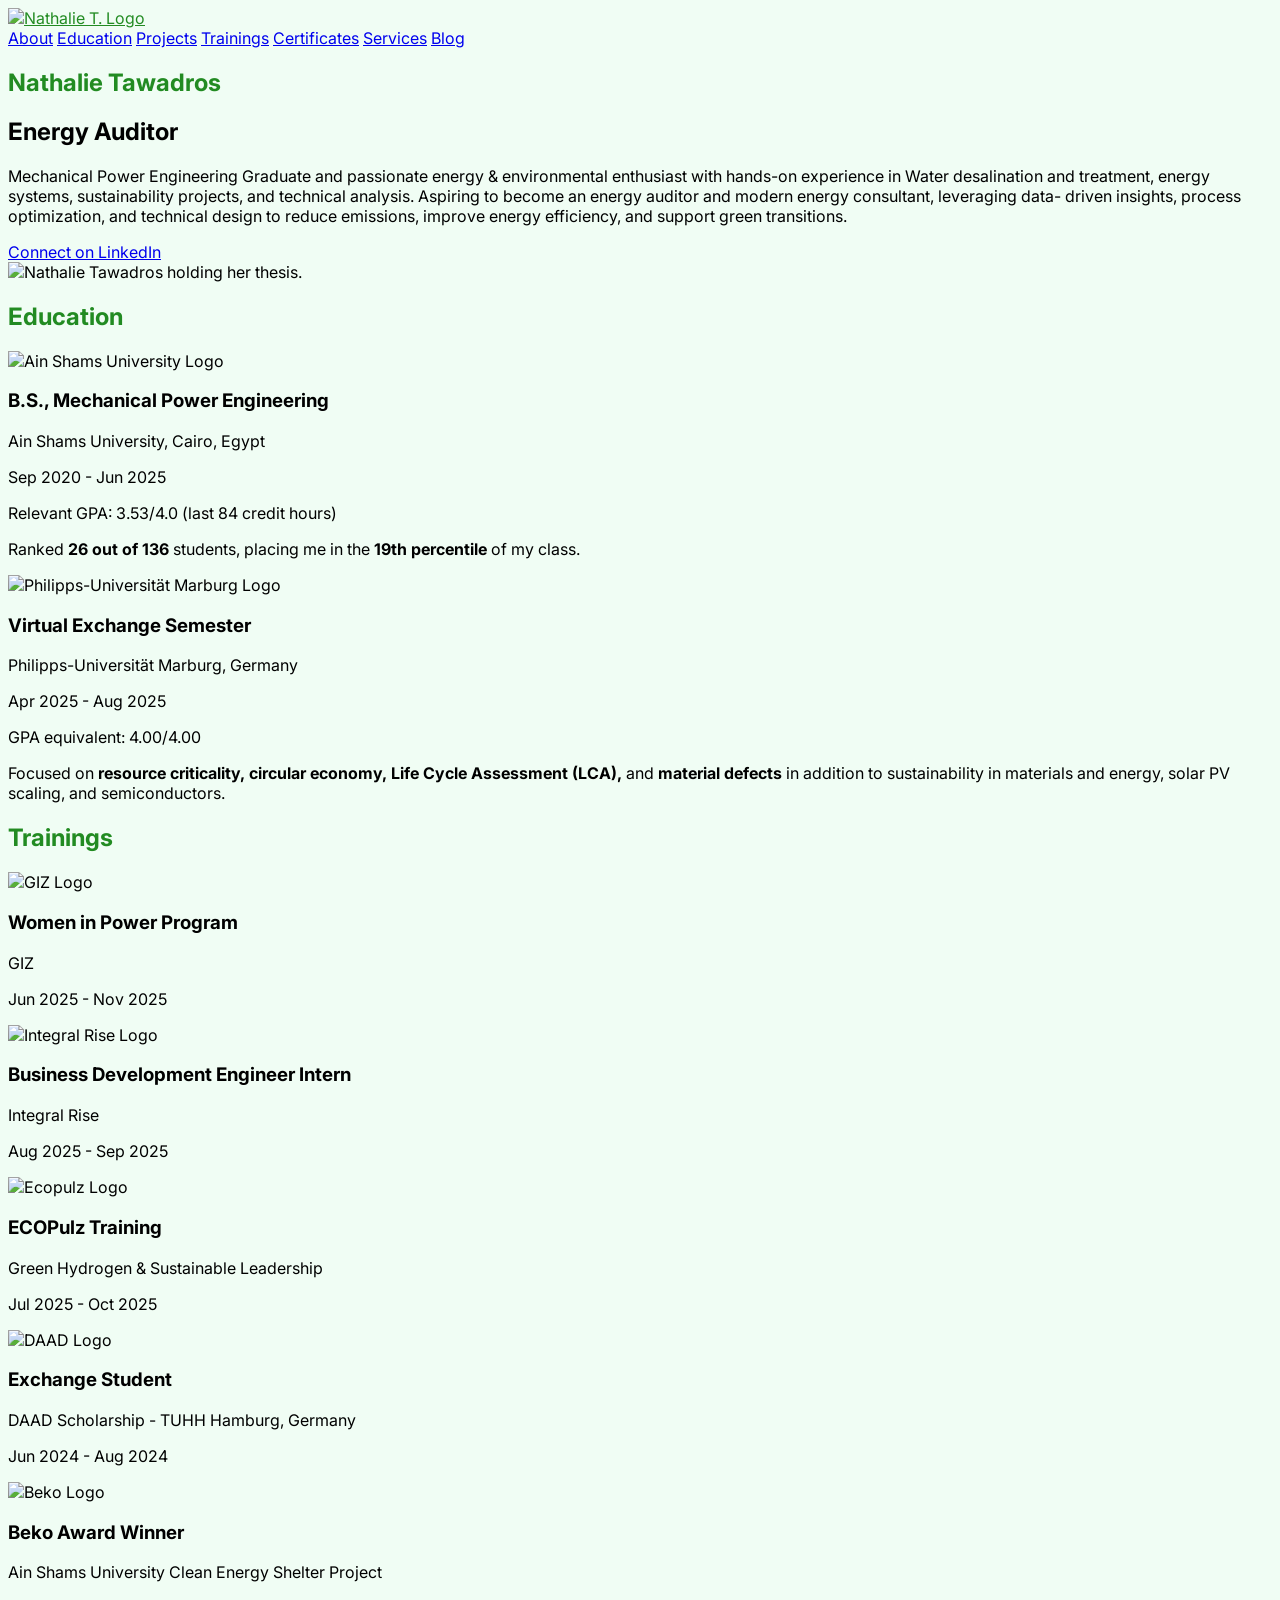
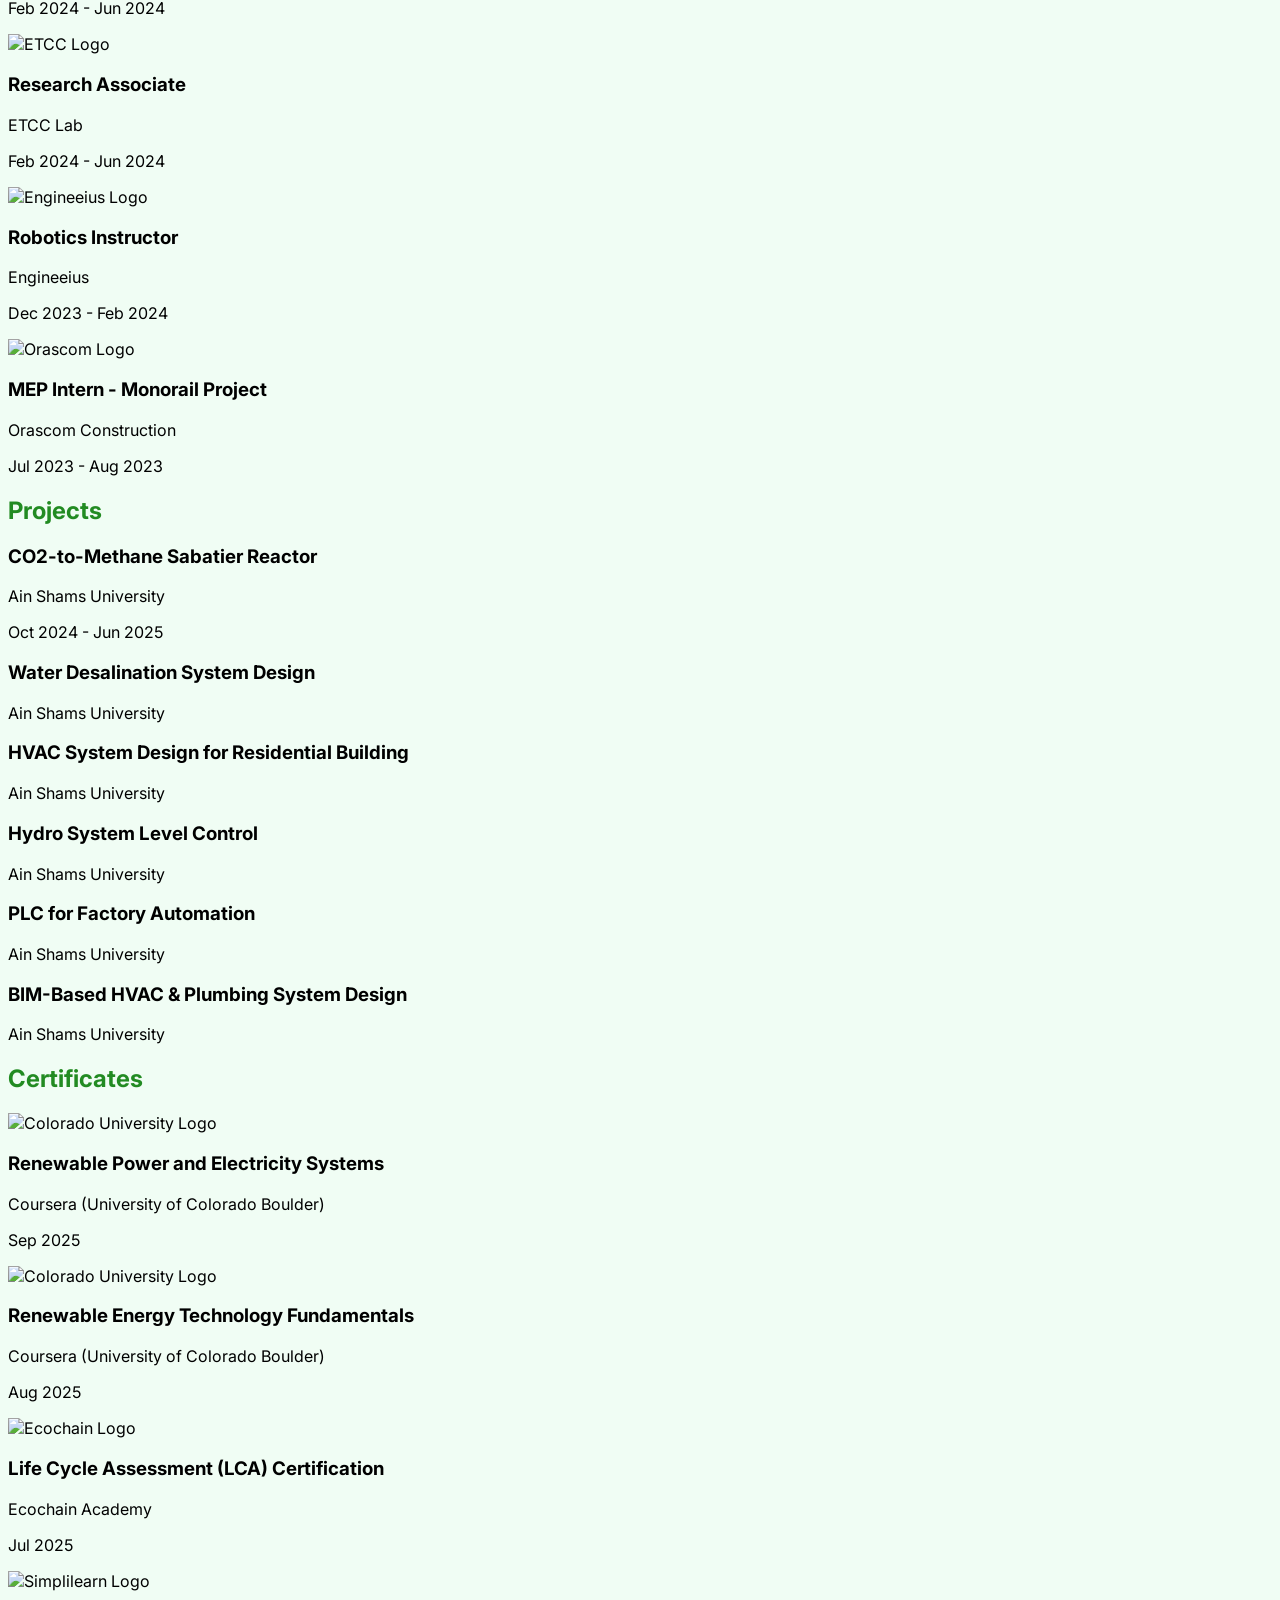
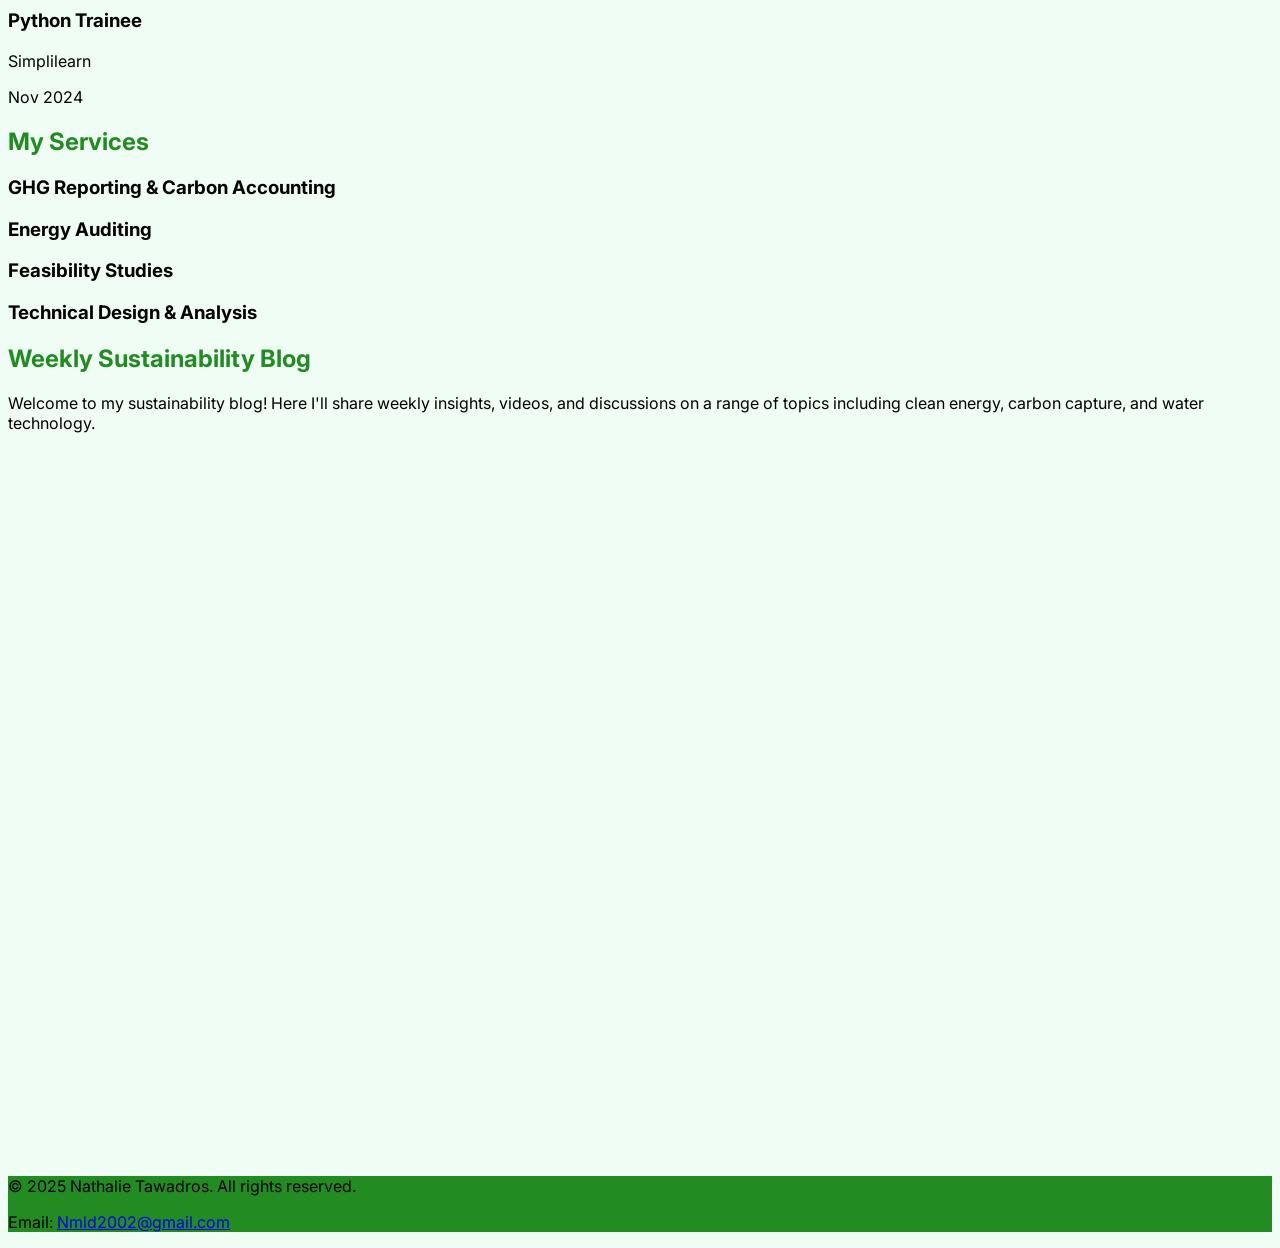
==== portfolio.html @ 54bffda8 "Initial website upload" ====
<!DOCTYPE html>
<html lang="en">
<head>
    <meta charset="UTF-8">
    <meta name="viewport" content="width=device-width, initial-scale=1.0">
    <title>Nathalie Tawadros | Portfolio</title>
    <link rel="preconnect" href="https://fonts.googleapis.com">
    <link rel="preconnect" href="https://fonts.gstatic.com" crossorigin>
    <link href="https://fonts.googleapis.com/css2?family=Inter:wght@400;500;600;700&display=swap" rel="stylesheet">
    <script src="https://cdn.tailwindcss.com"></script>
    <style>
        body {
            font-family: 'Inter', sans-serif;
            background-color: #f0fdf4; /* Light green background */
        }
        /* Custom yellow and green theme colors */
        .bg-custom-yellow { background-color: #FFD700; }
        .text-custom-green { color: #228B22; }
        .border-custom-green { border-color: #228B22; }
        .bg-custom-green { background-color: #228B22; }

        /* Smooth scroll for anchor links */
        html {
            scroll-behavior: smooth;
        }

        .modal-container {
            position: fixed;
            top: 0;
            left: 0;
            width: 100%;
            height: 100%;
            background-color: rgba(0, 0, 0, 0.75);
            display: none; /* Hidden by default */
            justify-content: center;
            align-items: center;
            z-index: 50;
        }

        .modal-content {
            background-color: white;
            padding: 2.5rem;
            border-radius: 1rem;
            max-width: 90%;
            max-height: 90%;
            overflow-y: auto;
            box-shadow: 0 10px 20px rgba(0, 0, 0, 0.2);
            position: relative;
        }
        
        .close-button {
            position: absolute;
            top: 1rem;
            right: 1.5rem;
            font-size: 2rem;
            cursor: pointer;
            color: #4b5563;
        }

        /* Responsive styling for blog video container */
        .video-container {
            position: relative;
            padding-bottom: 56.25%; /* 16:9 aspect ratio */
            height: 0;
            overflow: hidden;
            border-radius: 0.75rem;
        }
        .video-container iframe {
            position: absolute;
            top: 0;
            left: 0;
            width: 100%;
            height: 100%;
        }

    </style>
</head>
<body class="text-gray-800">

    <!-- Header & Navigation -->
    <header class="bg-white sticky top-0 z-40 shadow-sm">
        <nav class="container mx-auto px-4 sm:px-6 lg:px-8 py-4 flex flex-col sm:flex-row items-center justify-between">
            <!-- Logo Section -->
            <a href="#" class="flex items-center text-2xl font-bold text-custom-green sm:mr-8">
                <img src="https://www.dropbox.com/scl/fi/greeg43spb8tg5s8mrpko/NT-1.png?rlkey=kfk4wh97hxh7b39xaw7p56frk&st=np6xmw5f&dl=1" alt="Nathalie T. Logo" class="w-50 h-24 rounded-none object-contain" onerror="this.onerror=null;this.src='https://placehold.co/96x96/228B22/ffffff?text=NT+Logo';">
            </a>
            <div class="flex flex-col sm:flex-row items-center mt-4 sm:mt-0 space-y-2 sm:space-y-0 sm:space-x-8 text-lg font-medium">
                <a href="#about" class="text-gray-600 hover:text-custom-green transition-colors duration-300">About</a>
                <a href="#education" class="text-gray-600 hover:text-custom-green transition-colors duration-300">Education</a>
                <a href="#projects" class="text-gray-600 hover:text-custom-green transition-colors duration-300">Projects</a>
                <a href="#trainings" class="text-gray-600 hover:text-custom-green transition-colors duration-300">Trainings</a>
                <a href="#certificates" class="text-gray-600 hover:text-custom-green transition-colors duration-300">Certificates</a>
                <a href="#services" class="text-gray-600 hover:text-custom-green transition-colors duration-300">Services</a>
                <a href="#blog" class="text-gray-600 hover:text-custom-green transition-colors duration-300">Blog</a>
            </div>
        </nav>
    </header>

    <main class="container mx-auto px-4 sm:px-6 lg:px-8 py-12 space-y-20">

        <!-- Hero Section -->
        <section id="about" class="flex flex-col lg:flex-row items-center justify-between space-y-10 lg:space-y-0 lg:space-x-12">
            <div class="text-center lg:text-left">
                <h1 class="text-5xl lg:text-6xl font-extrabold text-custom-green leading-tight">Nathalie Tawadros</h1>
                <h2 class="mt-4 text-2xl lg:text-3xl font-semibold text-gray-700">Energy Auditor</h2>
                <p class="mt-6 text-lg text-gray-600 max-w-2xl mx-auto lg:mx-0">
                    Mechanical Power Engineering Graduate and passionate energy & environmental enthusiast with hands-on experience in Water desalination and treatment, energy systems, sustainability projects, and technical analysis. Aspiring to become an energy auditor and modern energy consultant, leveraging data- driven insights, process optimization, and technical design to reduce emissions, improve energy efficiency, and support green transitions.
                </p>
                <div class="mt-8 flex justify-center lg:justify-start space-x-4">
                    <a href="https://www.linkedin.com/in/nathalie-tawadros-344584245/" target="_blank" class="bg-green-600 text-white font-bold py-3 px-8 rounded-full shadow-lg hover:shadow-xl transition-all duration-300 transform hover:scale-105 hover:bg-green-700">
                        Connect on LinkedIn
                    </a>
                </div>
            </div>
            <!-- Photo -->
            <div class="flex-shrink-0 w-64 h-64 sm:w-80 sm:h-80 lg:w-96 lg:h-96 rounded-full overflow-hidden shadow-lg">
                <img src="https://www.dropbox.com/scl/fi/ulpdvd3a6kvi86a69k12e/1750943698579.jpeg?rlkey=kp24kelsd9t7lg3d5l3ptdhsb&st=81qtpmx7&dl=1" alt="Nathalie Tawadros holding her thesis." class="w-full h-full object-cover" onerror="this.onerror=null;this.src='https://placehold.co/600x600/228B22/ffffff?text=Nathalie+Tawadros';">
            </div>
        </section>

        <!-- Education Section -->
        <section id="education">
            <h2 class="text-4xl font-bold text-center text-custom-green mb-10">Education</h2>
            <div class="grid grid-cols-1 md:grid-cols-2 gap-8">
                <div class="bg-white rounded-xl shadow-lg p-6 border-l-4 border-custom-green flex flex-col items-center text-center">  
                    <img src="https://www.dropbox.com/scl/fi/mjwb8ic020q8hejy8c3oq/9.png?rlkey=vpty34zxphuzrop3pb6ywd4f0&st=0ed4g6un&dl=1" alt="Ain Shams University Logo" class="w-16 h-16 rounded-full mb-2" onerror="this.onerror=null;this.src='https://placehold.co/64x64/228B22/ffffff?text=AS';">
                    <h3 class="text-2xl font-bold text-gray-800">
                        B.S., Mechanical Power Engineering
                    </h3>
                    <p class="text-gray-600 mt-1">Ain Shams University, Cairo, Egypt</p>
                    <p class="text-sm text-gray-500 mt-1">Sep 2020 - Jun 2025</p>
                    <p class="text-gray-700 mt-4">Relevant GPA: 3.53/4.0 (last 84 credit hours)</p>
                    <p class="text-gray-700 mt-2">Ranked <strong>26 out of 136</strong> students, placing me in the <strong>19th percentile</strong> of my class.</p>
                </div>
                <div class="bg-white rounded-xl shadow-lg p-6 border-l-4 border-custom-green flex flex-col items-center text-center">
                    <img src="https://www.dropbox.com/scl/fi/70wtq36my0ljl0sc89xwl/unimr_lead_imagec.jpg?rlkey=zxx94mx9sri49n3s16e9id77x&st=z6si55lr&dl=1" alt="Philipps-Universität Marburg Logo" class="w-16 h-16 rounded-full mb-2 object-cover" onerror="this.onerror=null;this.src='https://placehold.co/64x64/228B22/ffffff?text=UM';">
                    <h3 class="text-2xl font-bold text-gray-800">Virtual Exchange Semester</h3>
                    <p class="text-gray-600 mt-1">Philipps-Universität Marburg, Germany</p>
                    <p class="text-sm text-gray-500 mt-1">Apr 2025 - Aug 2025</p>
                    <p class="text-gray-700 mt-4">GPA equivalent: 4.00/4.00</p>
                    <p class="text-gray-700 mt-2">Focused on <strong>resource criticality, circular economy, Life Cycle Assessment (LCA),</strong> and <strong>material defects</strong> in addition to sustainability in materials and energy, solar PV scaling, and semiconductors.</p>
                </div>
            </div>
        </section>

<!-- Trainings Section -->
        <section id="trainings">
            <h2 class="text-4xl font-bold text-center text-custom-green mb-10">Trainings</h2>
            <div class="grid grid-cols-1 md:grid-cols-2 lg:grid-cols-3 gap-8">
                 <div class="bg-white rounded-xl shadow-lg p-6 border-l-4 border-custom-yellow transform hover:scale-105 transition-transform duration-300 cursor-pointer" onclick="showModal('Training - Women in Power Program', 'GIZ', 'Jun 2025 - Nov 2025', 'Completed intensive training in energy auditing, data analysis, and technical system optimization (compressors, pumps, steam, motors). Prepared for ISO 50001 certification and developed business skills to launch an independent energy consulting practice.', 'https://www.dropbox.com/scl/fi/vmbsijt1z0756a0l6rscr/images-8.png?rlkey=2gg4jqw0joiu8yi2l5l2bsybn&st=shsswasb&dl=1', 'https://www.dropbox.com/scl/fi/bealxhwf57zp6bgd53dzf/WhatsApp-Image-2025-09-01-at-10.49.15-AM.jpeg?rlkey=dah6aokwsqi49dy34ztc2x0co&st=iz4ju8sl&dl=1', null);">
                    <img src="https://www.dropbox.com/scl/fi/vmbsijt1z0756a0l6rscr/images-8.png?rlkey=2gg4jqw0joiu8yi2l5l2bsybn&st=shsswasb&dl=1" alt="GIZ Logo" class="w-16 h-16 rounded-full mb-2 object-cover mx-auto" onerror="this.onerror=null;this.src='https://placehold.co/64x64/EAB308/ffffff?text=GIZ';">
                    <h3 class="text-xl font-bold text-gray-800">Women in Power Program</h3>
                    <p class="text-gray-600">GIZ</p>
                    <p class="text-sm text-gray-500 mt-1">Jun 2025 - Nov 2025</p>
                </div>
                 <div class="bg-white rounded-xl shadow-lg p-6 border-l-4 border-custom-yellow transform hover:scale-105 transition-transform duration-300 cursor-pointer" onclick="showModal('Training - Business Development Engineer Intern', 'Integral Rise', 'Aug 2025 - Sep 2025', 'Secured collaborations by writing targeted proposals and addressing client needs in the energy and renewable energy sectors. Conducted market analysis to identify new leads and secured collaborations with partners in Jordan and Zambia, significantly expanding the company\'s network in the energy sector.', 'https://www.dropbox.com/scl/fi/ij1fuetj2v4zu4pzz8ie6/integral_rise_logo.jpeg?rlkey=jtdiv8r6gq8efll3bzgconjf6&st=mxelz7k1&dl=1', null, null);">
                    <img src="https://www.dropbox.com/scl/fi/ij1fuetj2v4zu4pzz8ie6/integral_rise_logo.jpeg?rlkey=jtdiv8r6gq8efll3bzgconjf6&st=mxelz7k1&dl=1" alt="Integral Rise Logo" class="w-23 h-20 rounded-full mb-2 object-cover mx-auto" onerror="this.onerror=null;this.src='https://placehold.co/64x64/EAB308/ffffff?text=Integral Rise';">
                    <h3 class="text-xl font-bold text-gray-800">Business Development Engineer Intern</h3>
                    <p class="text-gray-600">Integral Rise</p>
                    <p class="text-sm text-gray-500 mt-1">Aug 2025 - Sep 2025</p>
                </div>
                 <div class="bg-white rounded-xl shadow-lg p-6 border-l-4 border-custom-yellow transform hover:scale-105 transition-transform duration-300 cursor-pointer" onclick="showModal('Training - ECOPulz Training', 'Green Hydrogen & Sustainable Leadership', 'Jul 2025 - Oct 2025', 'Completed intensive technical training on green hydrogen production and market viability. Developed professional skills in leadership and sustainable thinking, and engaged with the Embassy of the Netherlands on their national hydrogen strategy.', 'https://www.dropbox.com/scl/fi/w6kzme3uyxbsh88ih3rtd/cropped-Favicon-Ecopulz.png?rlkey=lesvmxzoe91mz7zi4l05ivio2&st=nuopwcxn&dl=1', 'https://www.dropbox.com/scl/fi/mq2k7lnr5kmimenaa7lfc/1755510592951.jpeg?rlkey=4r1rzn32zlnunanrdr73rv6a9&st=9qz8wzvy&dl=1', null);">
                    <img src="https://www.dropbox.com/scl/fi/w6kzme3uyxbsh88ih3rtd/cropped-Favicon-Ecopulz.png?rlkey=lesvmxzoe91mz7zi4l05ivio2&st=nuopwcxn&dl=1" alt="Ecopulz Logo" class="w-16 h-16 rounded-full mb-2 object-cover mx-auto" onerror="this.onerror=null;this.src='https://placehold.co/64x64/EAB308/ffffff?text=Ecopulz';">
		    <h3 class="text-xl font-bold text-gray-800">ECOPulz Training</h3>
                    <p class="text-gray-600">Green Hydrogen & Sustainable Leadership</p>
                    <p class="text-sm text-gray-500 mt-1">Jul 2025 - Oct 2025</p>
                </div>
                 <div class="bg-white rounded-xl shadow-lg p-6 border-l-4 border-custom-yellow transform hover:scale-105 transition-transform duration-300 cursor-pointer" onclick="showModal('Training - Exchange Student', 'DAAD Scholarship - TUHH Hamburg, Germany', 'Jun 2024 - Aug 2024', 'Developed and validated an AI model to predict CO2 emissions in a biomass power plant using Python, linear/multilinear regression, and random forest algorithms. Conducted advanced data analysis to identify key factors influencing emissions, directly supporting efforts to enhance sustainable energy production. Contributed to a green hydrogen project, focusing on CO2 capture and methane production to advance carbon reduction strategies and enhance overall project efficiency.', 'https://www.dropbox.com/scl/fi/at9z2rfec7y9fmx7477y6/daad.jpg?rlkey=d9bav5au8i2ecrr1cuwk1hew5&st=s833k8vr&dl=1', 'https://www.dropbox.com/scl/fi/u3ytwwzd6o3prqdi4yzgf/1723458763890.jpeg?rlkey=19vuoi744x9lwpfvt76193pan&st=1iwahf16&dl=1', null);">
                    <img src="https://www.dropbox.com/scl/fi/at9z2rfec7y9fmx7477y6/daad.jpg?rlkey=d9bav5au8i2ecrr1cuwk1hew5&st=s833k8vr&dl=1" alt="DAAD Logo" class="w-23 h-20 rounded-full mb-2 object-cover mx-auto" onerror="this.onerror=null;this.src='https://placehold.co/64x64/EAB308/ffffff?text=DAAD';">
                    <h3 class="text-xl font-bold text-gray-800">Exchange Student</h3>
                    <p class="text-gray-600">DAAD Scholarship - TUHH Hamburg, Germany</p>
                    <p class="text-sm text-gray-500 mt-1">Jun 2024 - Aug 2024</p>
                </div>
                 <div class="bg-white rounded-xl shadow-lg p-6 border-l-4 border-custom-yellow transform hover:scale-105 transition-transform duration-300 cursor-pointer" onclick="showModal('Training - Beko Award Winner', 'Ain Shams University Clean Energy Shelter Project', 'Feb 2024 - Jun 2024', 'Secured national recognition for designing a sustainable energy system to provide power to humanitarian shelters. Engineered a gas turbine power plant fueled by bio-methane from agricultural and sanitary waste, employing DWsim for process simulation. Integrated cogeneration and renewable energy systems, prioritizing efficiency and resilience while showcasing advanced research and project management skills.', 'https://www.dropbox.com/scl/fi/pnwbw5qazmnhgwiktt29t/download-10.png?rlkey=59eg5n6nmn4p8ri24t78q5j8u&st=xbsa0lyk&dl=1' ,'https://www.dropbox.com/scl/fi/0bszlcsf44tgs1gyb08hu/1755783953770.jpeg?rlkey=se09l2mzhgm316x685pdvgxix&st=oa5mxj9p&dl=1', null);">
                    <img src="https://www.dropbox.com/scl/fi/pnwbw5qazmnhgwiktt29t/download-10.png?rlkey=59eg5n6nmn4p8ri24t78q5j8u&st=xbsa0lyk&dl=1" alt="Beko Logo" class="w-28 h-23  rounded-full mb-2 object-cover mx-auto" onerror="this.onerror=null;this.src='https://placehold.co/64x64/EAB308/ffffff?text=Beko';">
                    <h3 class="text-xl font-bold text-gray-800">Beko Award Winner</h3>
                    <p class="text-gray-600">Ain Shams University Clean Energy Shelter Project</p>
                    <p class="text-sm text-gray-500 mt-1">Feb 2024 - Jun 2024</p>
                </div>
                 <div class="bg-white rounded-xl shadow-lg p-6 border-l-4 border-custom-yellow transform hover:scale-105 transition-transform duration-300 cursor-pointer" onclick="showModal('Training - Research Associate', 'ETCC Lab', 'Feb 2024 - Jun 2024', 'Conducted research on icing formations on wind masts to improve data accuracy and system reliability in wind energy applications. Applied research skills to a complex problem in renewable energy.', 'https://www.dropbox.com/scl/fi/mj7nvquavypyvcjilldt8/1701608650140.jpeg?rlkey=w2b46nceat0o1iwa631bd9bi1&st=wwf8293t&dl=1', null, null);">
                    <img src="https://www.dropbox.com/scl/fi/mj7nvquavypyvcjilldt8/1701608650140.jpeg?rlkey=w2b46nceat0o1iwa631bd9bi1&st=wwf8293t&dl=1" alt="ETCC Logo" class="w-28 h-23 rounded-full mb-2 object-cover mx-auto" onerror="this.onerror=null;this.src='https://placehold.co/64x64/EAB308/ffffff?text=ETCC';">
                    <h3 class="text-xl font-bold text-gray-800">Research Associate</h3>
                    <p class="text-gray-600">ETCC Lab</p>
                    <p class="text-sm text-gray-500 mt-1">Feb 2024 - Jun 2024</p>
                </div>
                 <div class="bg-white rounded-xl shadow-lg p-6 border-l-4 border-custom-yellow transform hover:scale-105 transition-transform duration-300 cursor-pointer" onclick="showModal('Training - Robotics Instructor', 'Engineeius', 'Dec 2023 - Feb 2024', 'Led STEM-based workshops for students, teaching foundational skills in Arduino, robotics, and control systems.', 'https://www.dropbox.com/scl/fi/83kbi4ml9f3vxs59753se/1656251086466.jpeg?rlkey=9n5k9i1kzhi2ny1zafwn8mv97&st=f7sed6zm&dl=1', 'https://www.dropbox.com/scl/fi/8eaa8jxeybmmapekxwtdn/rob.PNG?rlkey=6ppdidu5pxqdof9g17fffstsk&st=llrk1vcz&dl=1', null);">
                    <img src="https://www.dropbox.com/scl/fi/83kbi4ml9f3vxs59753se/1656251086466.jpeg?rlkey=9n5k9i1kzhi2ny1zafwn8mv97&st=f7sed6zm&dl=1" alt="Engineeius Logo" class="w-28 h-23 rounded-full mb-2 object-cover mx-auto" onerror="this.onerror=null;this.src='https://placehold.co/64x64/EAB308/ffffff?text=Engineeius ';">
                    <h3 class="text-xl font-bold text-gray-800">Robotics Instructor</h3>
                    <p class="text-gray-600">Engineeius</p>
                    <p class="text-sm text-gray-500 mt-1">Dec 2023 - Feb 2024</p>
                </div>
                 <div class="bg-white rounded-xl shadow-lg p-6 border-l-4 border-custom-yellow transform hover:scale-105 transition-transform duration-300 cursor-pointer" onclick="showModal('Training - MEP Intern', 'Monorail Project Orascom Construction', 'Jul 2023 - Aug 2023', 'Assisted with the implementation of MEP systems on the Monorail Project, gaining practical experience in system design, installation, and optimization. Developed a strong grasp of the project\'s business model and financial drivers, bridging the gap between engineering and project management.','https://www.dropbox.com/scl/fi/n4iy4it7ecuqotfdp4dr8/download-12.png?rlkey=0dlfuj7781x3o8tojmhi32unv&st=pcp9u0jq&dl=1', 'https://www.dropbox.com/scl/fi/iro2ps0gh6bxumz4lcfvh/oras.PNG?rlkey=f0ldzfal9lpwq73vkgih214eu&st=gfy5i7h8&dl=1', null);">
                    <img src="https://www.dropbox.com/scl/fi/n4iy4it7ecuqotfdp4dr8/download-12.png?rlkey=0dlfuj7781x3o8tojmhi32unv&st=pcp9u0jq&dl=1" alt="Orascom Logo" class="w-28 h-23 rounded-full mb-2 object-cover mx-auto" onerror="this.onerror=null;this.src='https://placehold.co/64x64/EAB308/ffffff?text=Orascom ';">
                    <h3 class="text-xl font-bold text-gray-800">MEP Intern - Monorail Project</h3>
                    <p class="text-gray-600">Orascom Construction</p>
                    <p class="text-sm text-gray-500 mt-1">Jul 2023 - Aug 2023</p>
                </div>
            </div>
        </section>
        <!-- Projects Section -->
        <section id="projects">
            <h2 class="text-4xl font-bold text-center text-custom-green mb-10">Projects</h2>
            <div class="grid grid-cols-1 md:grid-cols-2 lg:grid-cols-3 gap-8">
                <div class="bg-white rounded-xl shadow-lg p-6 border-l-4 border-custom-yellow transform hover:scale-105 transition-transform duration-300 cursor-pointer" onclick="showModal('Graduation Project - CO2-to-Methane Sabatier Reactor', 'Ain Shams University', 'Oct 2024 - Jun 2025', 'Designed a Sabatier reactor to capture industrial CO2 and convert it into methane using green hydrogen. Used Ansys Fluent and Aspen Plus to model and optimize the process, achieving a 96% CO2 conversion rate. Developed a carbon-neutral fuel system, aligning with national hydrogen strategies.', null, 'https://www.dropbox.com/scl/fi/h84g30wpw7q29y2p2w86k/1750935900426.jpeg?rlkey=s8h23u1lzzia6bdwt5xle3om8&st=6cnx96yq&dl=1', null);">
                    
                    <h3 class="text-xl font-bold text-gray-800">CO2-to-Methane Sabatier Reactor</h3>
                    <p class="text-gray-600">Ain Shams University</p>
                    <p class="text-sm text-gray-500 mt-1">Oct 2024 - Jun 2025</p>
                </div>
                <div class="bg-white rounded-xl shadow-lg p-6 border-l-4 border-custom-yellow transform hover:scale-105 transition-transform duration-300 cursor-pointer" onclick="showModal('Project - Water Desalination System Design', 'Ain Shams University', '', 'Engineered a medium-scale brackish water desalination plant, focusing on thermal integration for optimal energy use.', null, 'https://www.dropbox.com/scl/fi/76bicq42xkxu21up7rkk5/water.PNG?rlkey=qbwbw3h5uwm630iancwmzam2z&st=4pyum04v&dl=1', null);">
                    <h3 class="text-xl font-bold text-gray-800">Water Desalination System Design</h3>
                    <p class="text-gray-600">Ain Shams University</p>
                </div>
                 <div class="bg-white rounded-xl shadow-lg p-6 border-l-4 border-custom-yellow transform hover:scale-105 transition-transform duration-300 cursor-pointer" onclick="showModal('Project - HVAC System Design', 'Ain Shams University', '', 'Performed full HVAC load calculation and system selection for a multi-room apartment under specified conditions. Sized ductwork and selected appropriate system types to ensure energy efficiency and thermal comfort.', null, null, null);">
                    <h3 class="text-xl font-bold text-gray-800">HVAC System Design for Residential Building</h3>
                    <p class="text-gray-600">Ain Shams University</p>
                </div>
                 <div class="bg-white rounded-xl shadow-lg p-6 border-l-4 border-custom-yellow transform hover:scale-105 transition-transform duration-300 cursor-pointer" onclick="showModal('Project - Hydro System Level Control', 'Ain Shams University', '', 'Developed a model-based automation system using MATLAB and Modelica to control tank levels and pump operations with PID control logic, improving system stability and accuracy.', null, 'https://www.dropbox.com/scl/fi/1mrqjv0fki843xkt7fka3/Capture.PNG?rlkey=yrn6cwj46zx7nseg739vbb39k&st=tmoi4007&dl=1', null);">
                    <h3 class="text-xl font-bold text-gray-800">Hydro System Level Control</h3>
                    <p class="text-gray-600">Ain Shams University</p>
                </div>
                 <div class="bg-white rounded-xl shadow-lg p-6 border-l-4 border-custom-yellow transform hover:scale-105 transition-transform duration-300 cursor-pointer" onclick="showModal('Project - PLC for Factory Automation', 'Ain Shams University', '', 'Designed and built a PLC system for factory automation, implementing a ladder diagram to control and monitor industrial processes using Siemens TIA Portal and Factory I/O.', null, null, null);">
                    <h3 class="text-xl font-bold text-gray-800">PLC for Factory Automation</h3>
                    <p class="text-gray-600">Ain Shams University</p>
                </div>
                 <div class="bg-white rounded-xl shadow-lg p-6 border-l-4 border-custom-yellow transform hover:scale-105 transition-transform duration-300 cursor-pointer" onclick="showModal('Project - BIM-Based HVAC & Plumbing System Design', 'Ain Shams University', '', 'Used Revit to design HVAC and plumbing layouts, focusing on thermal transfer through walls and window positioning. Integrated system planning for comfort, efficiency, and space utilization in a building model.', null, null, null);">
                    <h3 class="text-xl font-bold text-gray-800">BIM-Based HVAC & Plumbing System Design</h3>
                    <p class="text-gray-600">Ain Shams University</p>
                </div>
            </div>
        </section>

        

        <!-- Certificates Section (formerly Courses) - Descriptions and images are now in a modal -->
        <section id="certificates">
            <h2 class="text-4xl font-bold text-center text-custom-green mb-10">Certificates</h2>
            <div class="grid grid-cols-1 md:grid-cols-2 lg:grid-cols-3 gap-8">
                 <div class="bg-white rounded-xl shadow-lg p-6 border-l-4 border-custom-yellow transform hover:scale-105 transition-transform duration-300 cursor-pointer" onclick="showModal('Certificate - Renewable Energy Technology Fundamentals', 'Coursera (University of Colorado Boulder)', 'Aug 2025', ' Gained a solid understanding of grid integration, the duck curve, and the technical and market fundamentals of a renewable-powered future.', 'https://www.dropbox.com/scl/fi/ntinkfthmpnzi11cdvqoh/download-15.png?rlkey=itxhjan00wmuz5d8goj7ovknd&st=1puszszz&dl=1', 'https://www.dropbox.com/scl/fi/qxgu0xtpeoxyxgxgbqab3/cert.PNG?rlkey=9lvduwhi0gos0eyktyny2irt5&st=3r11z7k2&dl=1', null);">
                    <img src="https://www.dropbox.com/scl/fi/ntinkfthmpnzi11cdvqoh/download-15.png?rlkey=itxhjan00wmuz5d8goj7ovknd&st=1puszszz&dl=1" alt="Colorado University Logo" class="w-23 h-20 rounded-full mb-2 object-cover mx-auto" onerror="this.onerror=null;this.src='https://placehold.co/64x64/EAB308/ffffff?text=Colorado ';">
                    <h3 class="text-xl font-bold text-gray-800">Renewable Power and Electricity Systems</h3>
                    <p class="text-gray-600">Coursera (University of Colorado Boulder)</p>
                    <p class="text-sm text-gray-500 mt-1">Sep 2025</p>
                </div>
                 <div class="bg-white rounded-xl shadow-lg p-6 border-l-4 border-custom-yellow transform hover:scale-105 transition-transform duration-300 cursor-pointer" onclick="showModal('Certificate - Renewable Energy Technology Fundamentals', 'Coursera (University of Colorado Boulder)', 'Aug 2025', 'Gained foundational knowledge of key renewable energy sources, including solar, wind, hydro, and geothermal power.', 'https://www.dropbox.com/scl/fi/ntinkfthmpnzi11cdvqoh/download-15.png?rlkey=itxhjan00wmuz5d8goj7ovknd&st=1puszszz&dl=1', 'https://www.dropbox.com/scl/fi/bne6g7106zkyg3g4i10xm/1.jpeg?rlkey=i6vuryykayl3jbx0x9olrrlw5&st=fci3azv8&dl=1', null);">
                    <img src="https://www.dropbox.com/scl/fi/ntinkfthmpnzi11cdvqoh/download-15.png?rlkey=itxhjan00wmuz5d8goj7ovknd&st=1puszszz&dl=1" alt="Colorado University Logo" class="w-23 h-20 rounded-full mb-2 object-cover mx-auto" onerror="this.onerror=null;this.src='https://placehold.co/64x64/EAB308/ffffff?text=Colorado ';">
                    <h3 class="text-xl font-bold text-gray-800">Renewable Energy Technology Fundamentals</h3>
                    <p class="text-gray-600">Coursera (University of Colorado Boulder)</p>
                    <p class="text-sm text-gray-500 mt-1">Aug 2025</p>
                </div>
                 <div class="bg-white rounded-xl shadow-lg p-6 border-l-4 border-custom-yellow transform hover:scale-105 transition-transform duration-300 cursor-pointer" onclick="showModal('Certificate - Life Cycle Assessment (LCA) Certification', 'Ecochain Academy', 'Jul 2025', 'Completed training on LCA principles, including environmental impact analysis and carbon footprinting.', 'https://www.dropbox.com/scl/fi/db283wq96pjyqtm75brs2/download-13.png?rlkey=cz4flqa9uvfxqcmqnvmtk1o1k&st=ygvbc07z&dl=1', 'https://www.dropbox.com/scl/fi/7kh8yymvmaf6urzskpyk7/1752698280371.jpeg?rlkey=9c4v374vl32wye2bxvxga1bur&st=jsmmjwbo&dl=1', null);">
                    <img src="https://www.dropbox.com/scl/fi/db283wq96pjyqtm75brs2/download-13.png?rlkey=cz4flqa9uvfxqcmqnvmtk1o1k&st=ygvbc07z&dl=1" alt="Ecochain Logo" class="w-23 h-20 rounded-full mb-2 object-cover mx-auto" onerror="this.onerror=null;this.src='https://placehold.co/64x64/EAB308/ffffff?text=Ecochain ';">
                    <h3 class="text-xl font-bold text-gray-800">Life Cycle Assessment (LCA) Certification</h3>
                    <p class="text-gray-600">Ecochain Academy</p>
                    <p class="text-sm text-gray-500 mt-1">Jul 2025</p>
                </div>
                 <div class="bg-white rounded-xl shadow-lg p-6 border-l-4 border-custom-yellow transform hover:scale-105 transition-transform duration-300 cursor-pointer" onclick="showModal('Certificate - Python Trainee', 'Simplilearn', 'Nov 2024', 'Gained foundational knowledge of Python and key libraries for data analysis and visualization, including Pandas, NumPy, and Matplotlib.', 'https://www.dropbox.com/scl/fi/rlov0b508pr4a2vxzms1v/download-14.png?rlkey=6iep4si7rfy3l3bgajwpfnrgi&st=r57bfd6m&dl=1', 'https://www.dropbox.com/scl/fi/8ipjkx1ean63vbo8wlr6i/7577605_76603501732070619692.png?rlkey=innqx4t6ep3njf1ywuiu53xfq&st=529dgx8x&dl=1', null);">
                    <img src="https://www.dropbox.com/scl/fi/rlov0b508pr4a2vxzms1v/download-14.png?rlkey=6iep4si7rfy3l3bgajwpfnrgi&st=r57bfd6m&dl=1" alt="Simplilearn Logo" class="w-28 h-23 rounded-full mb-2 object-cover mx-auto" onerror="this.onerror=null;this.src='https://placehold.co/64x64/EAB308/ffffff?text=Simplilearn ';">
                    <h3 class="text-xl font-bold text-gray-800">Python Trainee</h3>
                    <p class="text-gray-600">Simplilearn</p>
                    <p class="text-sm text-gray-500 mt-1">Nov 2024</p>
                </div>
            </div>
        </section>

        <!-- Services Section -->
        <section id="services">
            <h2 class="text-4xl font-bold text-center text-custom-green mb-10">My Services</h2>
            <div class="grid grid-cols-1 md:grid-cols-2 lg:grid-cols-3 gap-8">
                <div data-service="ghg" class="bg-white rounded-xl shadow-lg p-6 border-l-4 border-custom-yellow transform hover:scale-105 transition-transform duration-300 cursor-pointer">
                    <h3 class="text-2xl font-bold text-gray-800">GHG Reporting & Carbon Accounting</h3>
                </div>
                <div data-service="energy-audit" class="bg-white rounded-xl shadow-lg p-6 border-l-4 border-custom-yellow transform hover:scale-105 transition-transform duration-300 cursor-pointer">
                    <h3 class="text-2xl font-bold text-gray-800">Energy Auditing</h3>
                </div>
                <div data-service="feasibility" class="bg-white rounded-xl shadow-lg p-6 border-l-4 border-custom-yellow transform hover:scale-105 transition-transform duration-300 cursor-pointer">
                    <h3 class="text-2xl font-bold text-gray-800">Feasibility Studies</h3>
                </div>
                <div data-service="technical-design" class="bg-white rounded-xl shadow-lg p-6 border-l-4 border-custom-yellow transform hover:scale-105 transition-transform duration-300 cursor-pointer">
                    <h3 class="text-2xl font-bold text-gray-800">Technical Design & Analysis</h3>
                </div>
            </div>
        </section>

        <!-- Weekly Blog Section -->
        <section id="blog">
            <h2 class="text-4xl font-bold text-center text-custom-green mb-10">Weekly Sustainability Blog</h2>
            <div class="bg-white rounded-xl shadow-lg p-8 text-center">
                <p class="text-lg text-gray-700">
                    Welcome to my sustainability blog! Here I'll share weekly insights, videos, and discussions on a range of topics including clean energy, carbon capture, and water technology.
                </p>
                <div class="mt-6 flex flex-col items-center justify-center space-y-4">
                    <div class="w-full max-w-lg video-container">
                    <iframe src="https://www.youtube.com/embed/YOUR_YOUTUBE_VIDEO_ID" frameborder="0" allow="accelerometer; autoplay; clipboard-write; encrypted-media; gyroscope; picture-in-picture" allowfullscreen hidden></iframe>                    </div>
                </div>
            </div>
        </section>
    </main>

    <!-- Footer -->
    <footer class="bg-custom-green text-white py-8 mt-12">
        <div class="container mx-auto px-4 text-center">
            <p>&copy; 2025 Nathalie Tawadros. All rights reserved.</p>
            <p class="mt-2">Email: <a href="mailto:Nmld2002@gmail.com" class="underline hover:text-gray-300">Nmld2002@gmail.com</a></p>
        </div>
    </footer>

    <!-- Modals for details -->
    <div id="modal" class="modal-container">
        <div class="modal-content">
            <span class="close-button">&times;</span>
            <div id="modal-content-inner"></div>
        </div>
    </div>
    
    <script>
        // Modal functionality
        const modal = document.getElementById('modal');
        const modalContent = document.getElementById('modal-content-inner');
        const closeButton = document.querySelector('.close-button');

        function showModal(title, org, dates, description, logoUrl, imageUrl, pdfUrl) {
            let modalHtml = `
                <div class="text-center">
            `;
            if (logoUrl) {
                modalHtml += `
                    <div class="flex justify-center items-center mb-4">
                        <img src="${logoUrl}" alt="${org} Logo" class="w-16 h-16 rounded-full object-cover" onerror="this.onerror=null;this.src='https://placehold.co/64x64/EAB308/ffffff?text=${org.charAt(0)}';">
                    </div>
                `;
            }
            modalHtml += `
                    <h3 class="text-3xl font-bold text-custom-green mb-4">${title}</h3>
                    <p class="text-gray-600 mb-2">${org} | ${dates}</p>
            `;
            if (imageUrl) {
                modalHtml += `
                    <div class="flex justify-center items-center mb-4">
                        <img src="${imageUrl}" alt="${title} Image" class="rounded-lg max-h-96 w-full object-contain" onerror="this.onerror=null;this.src='https://placehold.co/600x400/228B22/ffffff?text=Image+Unavailable';">
                    </div>
                `;
            }
            modalHtml += `
                    <p class="text-gray-700">${description}</p>
            `;
            if (pdfUrl) {
                 modalHtml += `
                    <a href="${pdfUrl}" target="_blank" class="mt-4 inline-block bg-custom-green text-white font-bold py-2 px-4 rounded-full hover:bg-green-700 transition-colors duration-300">View Sample PDF</a>
                `;
            }
            modalHtml += `
                </div>
            `;
            modalContent.innerHTML = modalHtml;
            modal.style.display = 'flex';
        }

        closeButton.addEventListener('click', () => {
            modal.style.display = 'none';
        });

        window.addEventListener('click', (event) => {
            if (event.target == modal) {
                modal.style.display = 'none';
            }
        });
        
        // Modal function for services
        function showServiceModal(title, description, imageUrl, pdfUrl) {
             let modalHtml = `
                <div class="text-center">
                    <h3 class="text-3xl font-bold text-custom-green mb-4">${title}</h3>
            `;
            if (imageUrl) {
                modalHtml += `
                    <div class="flex justify-center items-center mb-4">
                        <img src="${imageUrl}" alt="${title} Image" class="rounded-lg max-h-96 w-full object-contain" onerror="this.onerror=null;this.src='https://placehold.co/600x400/228B22/ffffff?text=Image+Unavailable';">
                    </div>
                `;
            }
            modalHtml += `
                    <p class="text-gray-700">${description}</p>
            `;
            if (pdfUrl) {
                 modalHtml += `
                    <a href="${pdfUrl}" target="_blank" class="mt-4 inline-block bg-custom-green text-white font-bold py-2 px-4 rounded-full hover:bg-green-700 transition-colors duration-300">View Sample PDF</a>
                `;
            }
            modalHtml += `
                </div>
            `;
            modalContent.innerHTML = modalHtml;
            modal.style.display = 'flex';
        }
        
        const servicesData = {
            'ghg': {
                title: "GHG Reporting & Carbon Accounting",
                details: "The process of measuring, quantifying, and documenting all GHG emissions from an organization's activities and value chain, similar to financial accounting.",
                imageSrc: "https://www.dropbox.com/scl/fi/qclvkzf7m7febnf7edxnn/_-visual-selection-5.png?rlkey=awe72pzr5t3w3tumjwpa1jpje&st=uemjuav2&dl=1",
                imageAlt: "A visual representation of GHG Reporting & Carbon Accounting.",
                pdfUrl: "https://www.africau.edu/images/default/sample.pdf"
            },
            'energy-audit': {
                title: "Energy Auditing",
                details: "An energy audit is a systematic inspection, survey, and analysis of how energy is used and wasted in a building or facility to identify opportunities for cost reduction and improved energy efficiency.",
                imageSrc: "https://www.dropbox.com/scl/fi/n2ezy8sco6gprjj5zl52k/_-visual-selection-4.png?rlkey=3kudvsq9l2iscba7ybteexpkg&st=nudn74si&dl=1",
                imageAlt: "A visual representation of an energy audit.",
                pdfUrl: null
            },
            'feasibility': {
                title: "Feasibility Studies",
                details: "A comprehensive analysis conducted to determine if a proposed project or business venture is likely to succeed by exploring its viability from different angles, including technical, economic, and operational perspectives.",
                imageSrc: "https://www.dropbox.com/scl/fi/zj93ofmkvn5930k2n611h/_-visual-selection-6.png?rlkey=7vwzklen2axvmgikyquj5rt6n&st=itco65ey&dl=1",
                imageAlt: "A visual representation of a feasibility study.",
                pdfUrl: null
            },
            'technical-design': {
                title: "Technical Design & Analysis",
                details: "The process of creating detailed plans and specifications for a system or component to meet specific technical requirements, often involving calculations, simulations, and data-driven analysis to ensure optimal performance and efficiency.",
                imageSrc: "https://www.dropbox.com/scl/fi/leirft9x79ml5q927q1ay/_-visual-selection-7.png?rlkey=yzn8itwo4np1edv8iywvlnnjx&st=1estiy46&dl=1",
                imageAlt: "A visual representation of technical design and analysis.",
                pdfUrl: null
            }
        };

        document.getElementById('services').querySelectorAll('div[data-service]').forEach(card => {
            card.addEventListener('click', () => {
                const serviceKey = card.dataset.service;
                const data = servicesData[serviceKey];
                if (data) {
                    showServiceModal(data.title, data.details, data.imageSrc, data.pdfUrl);
                }
            });
        });
    </script>
</body>
</html>
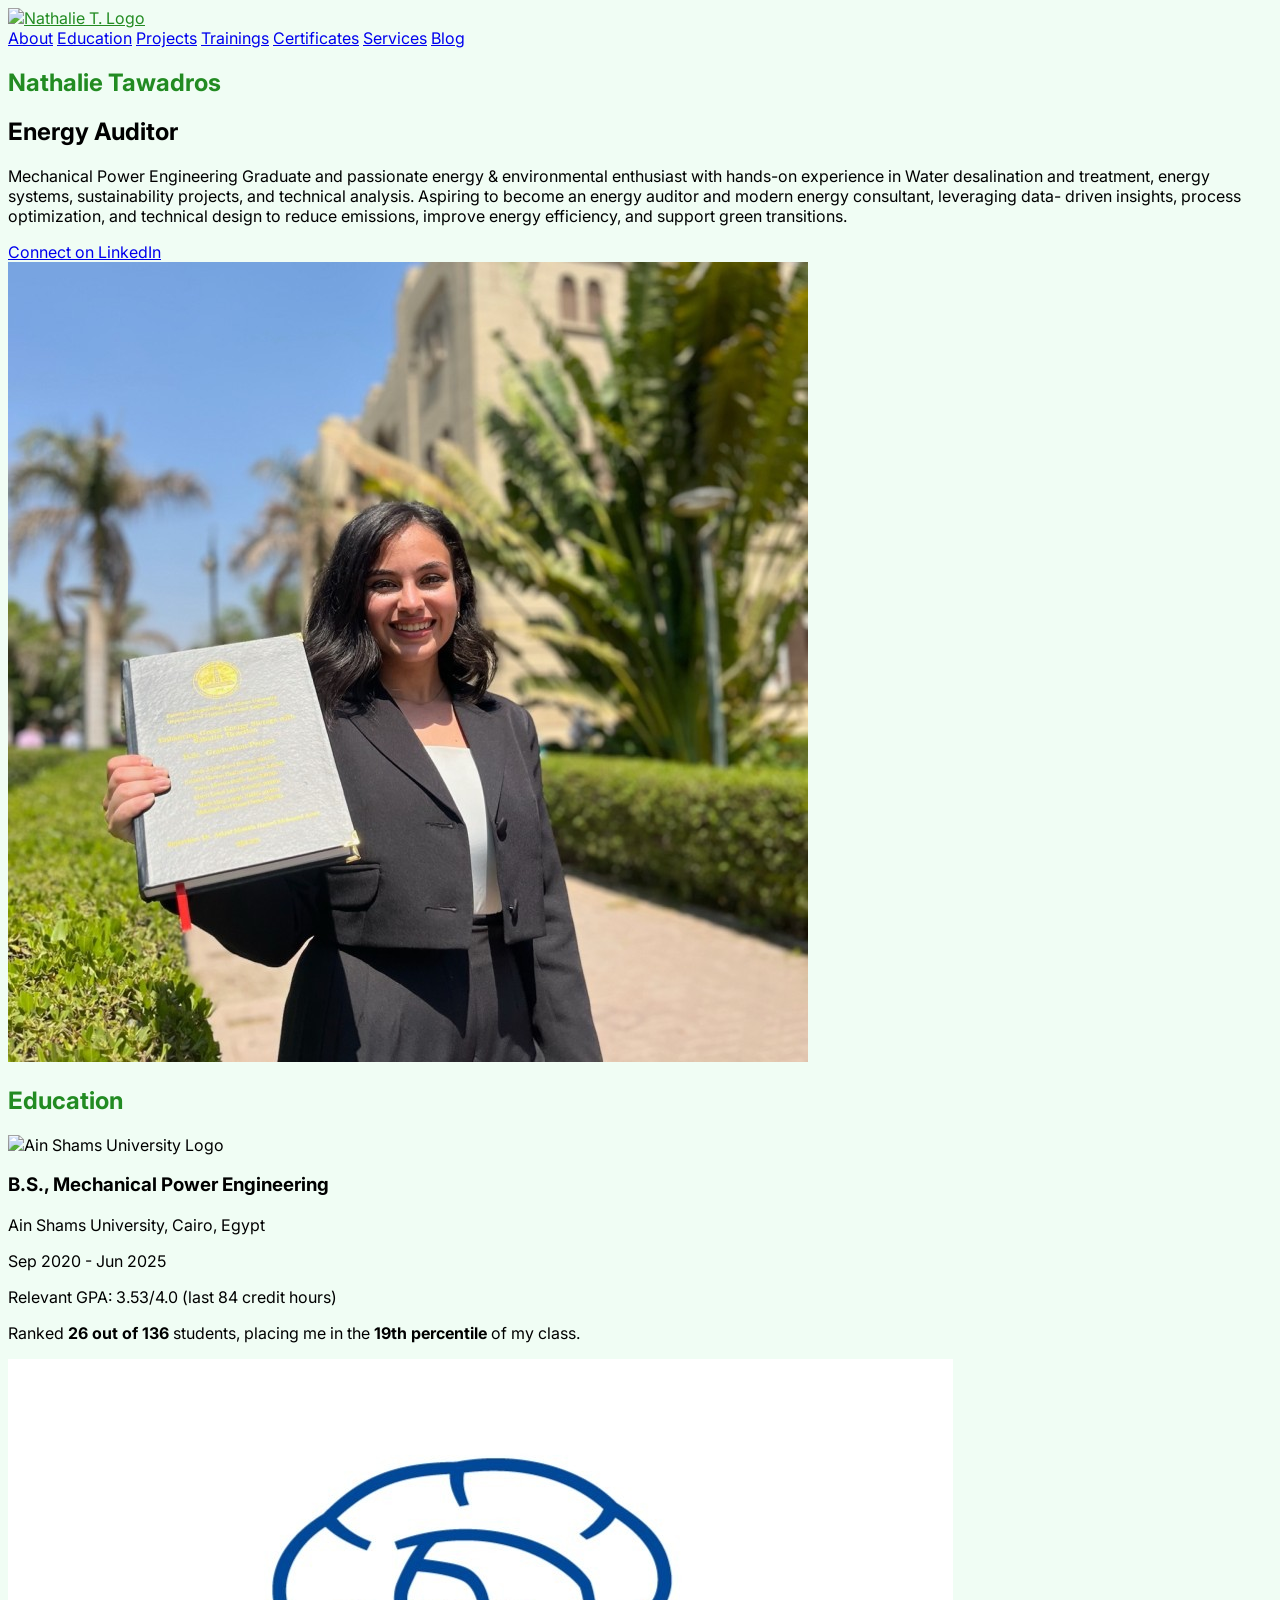
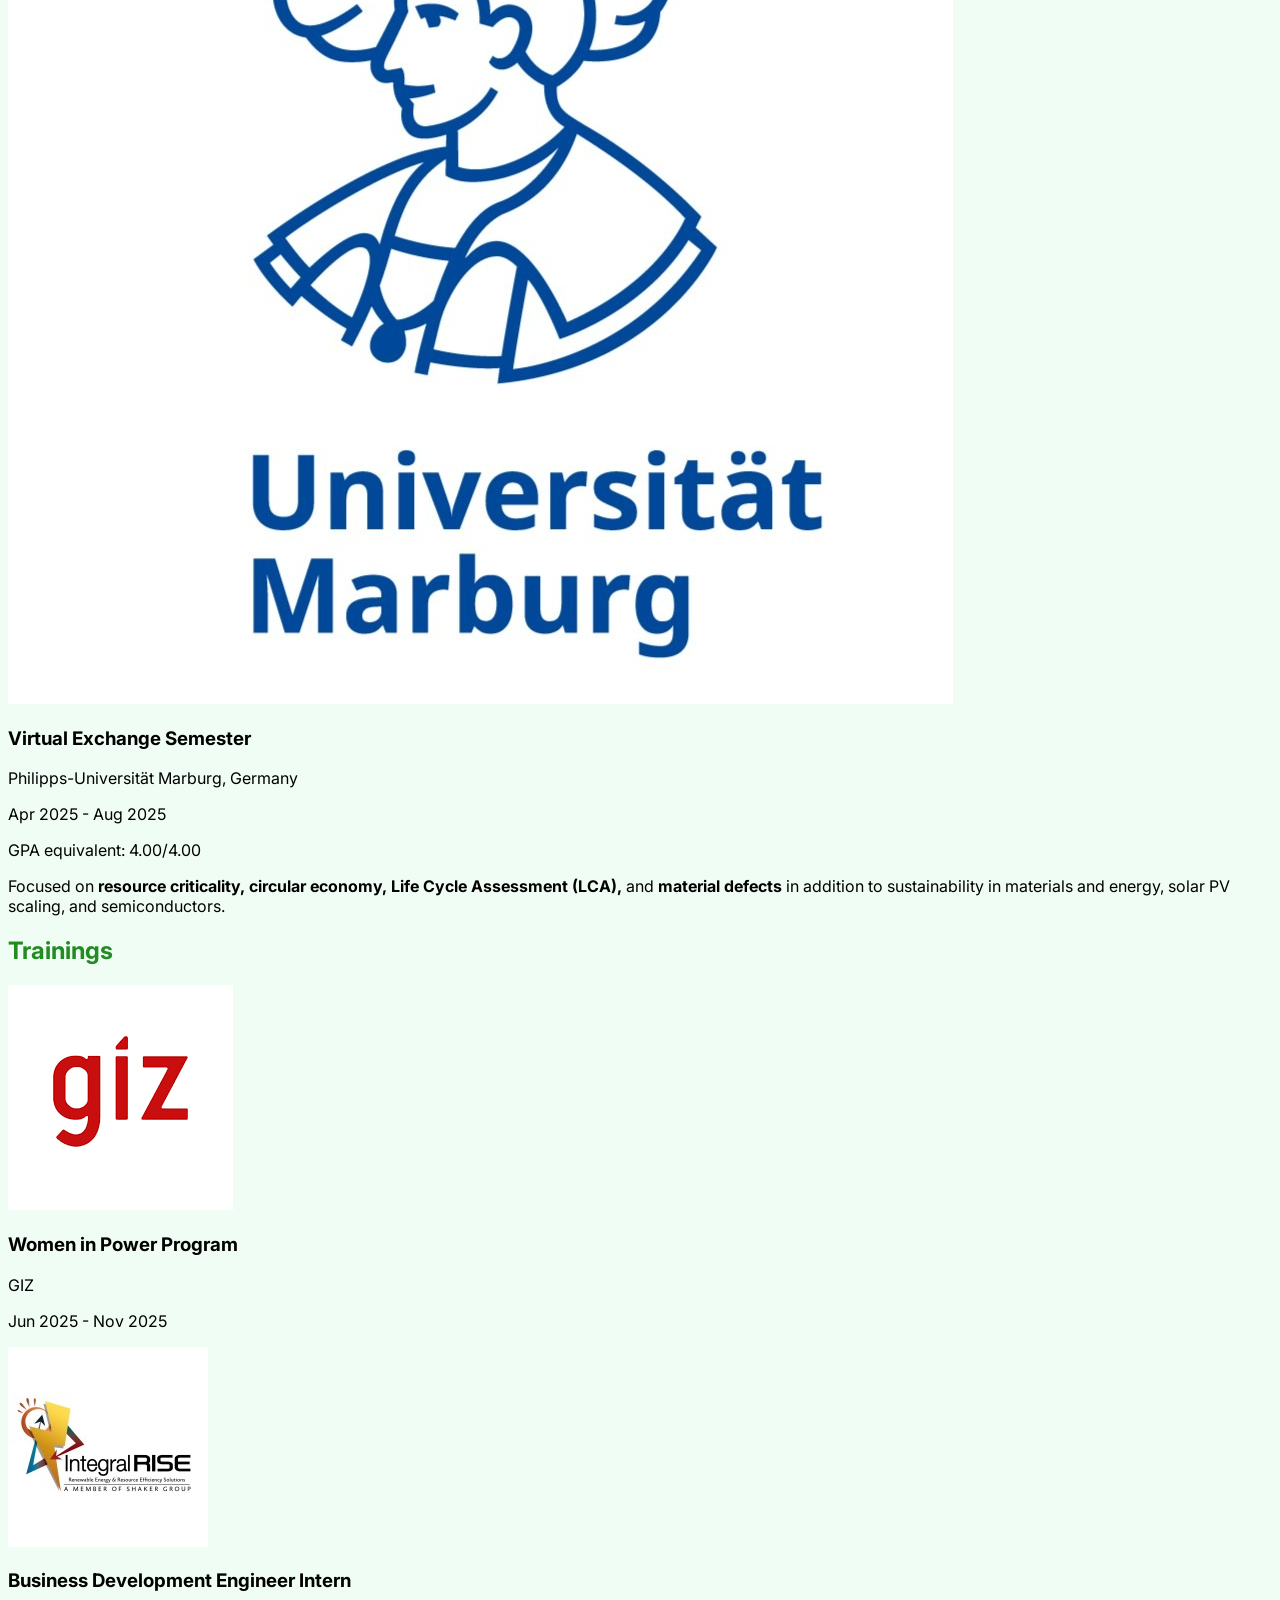
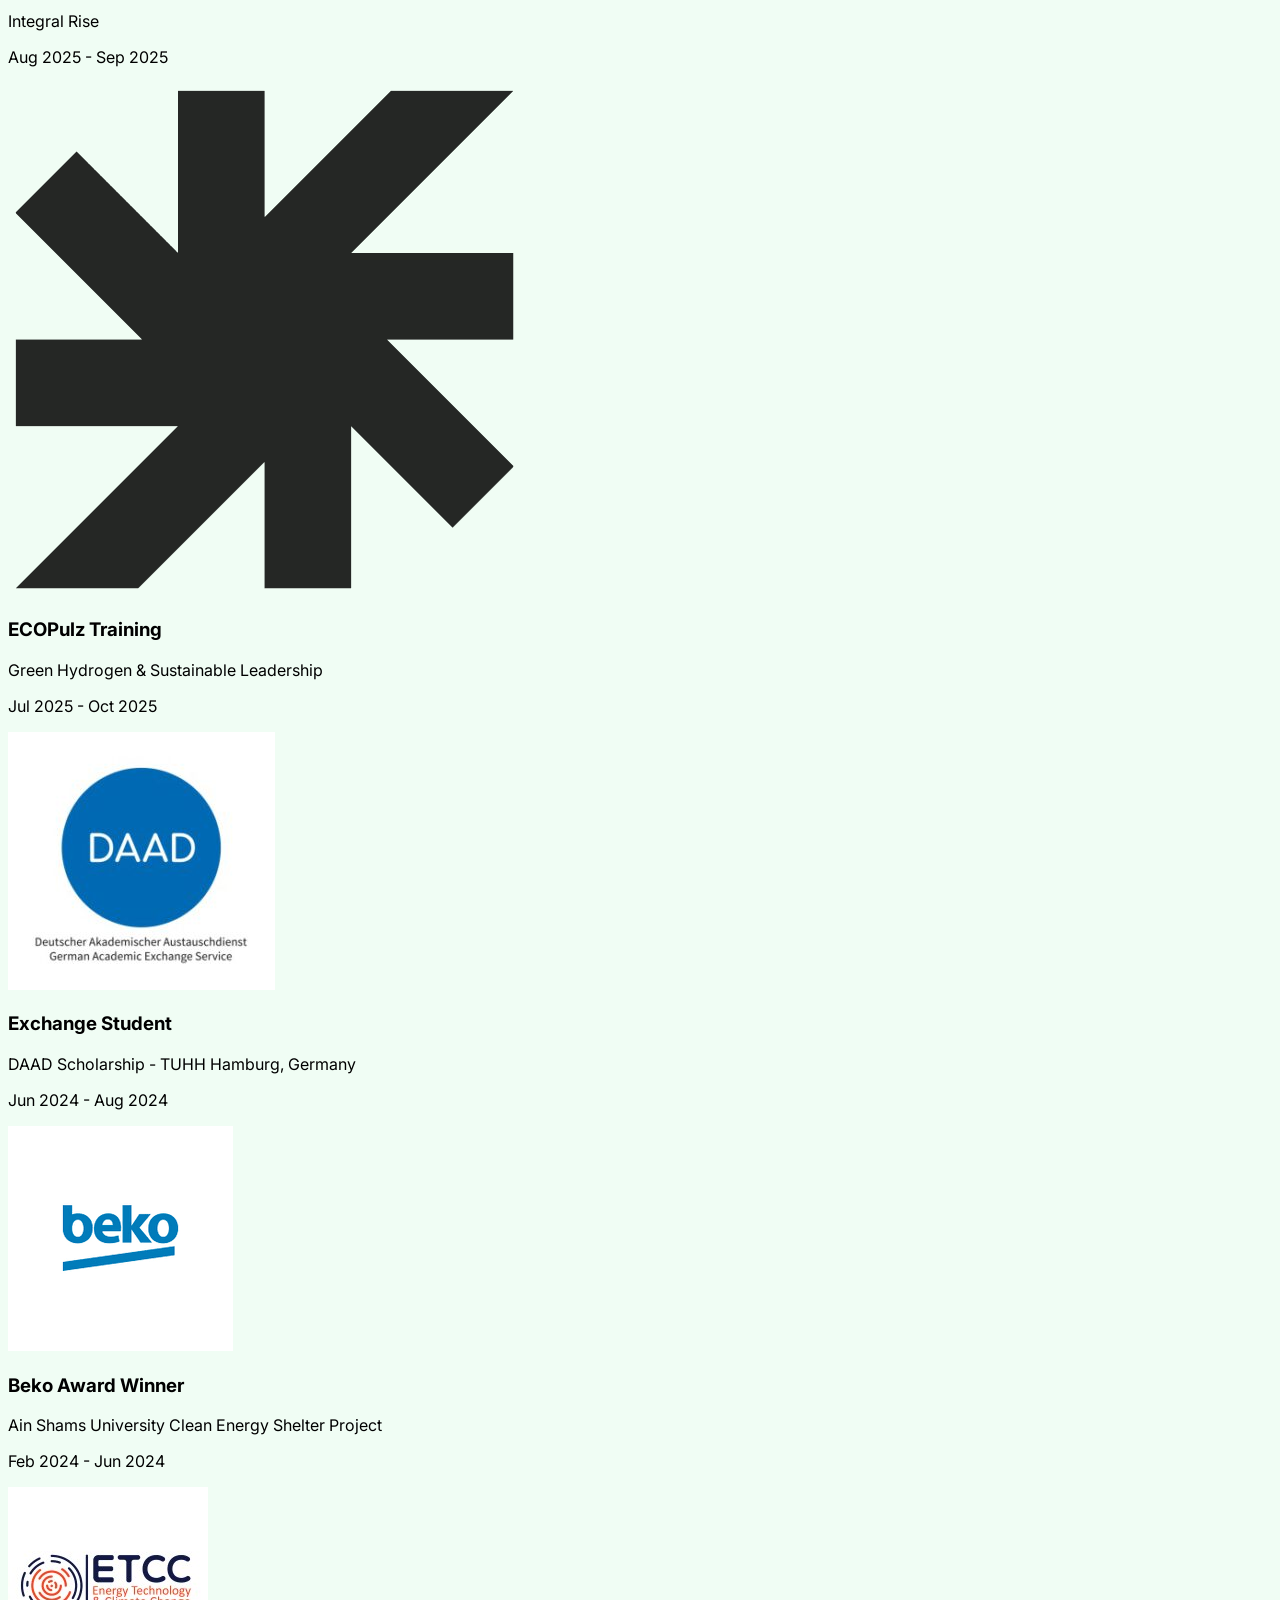
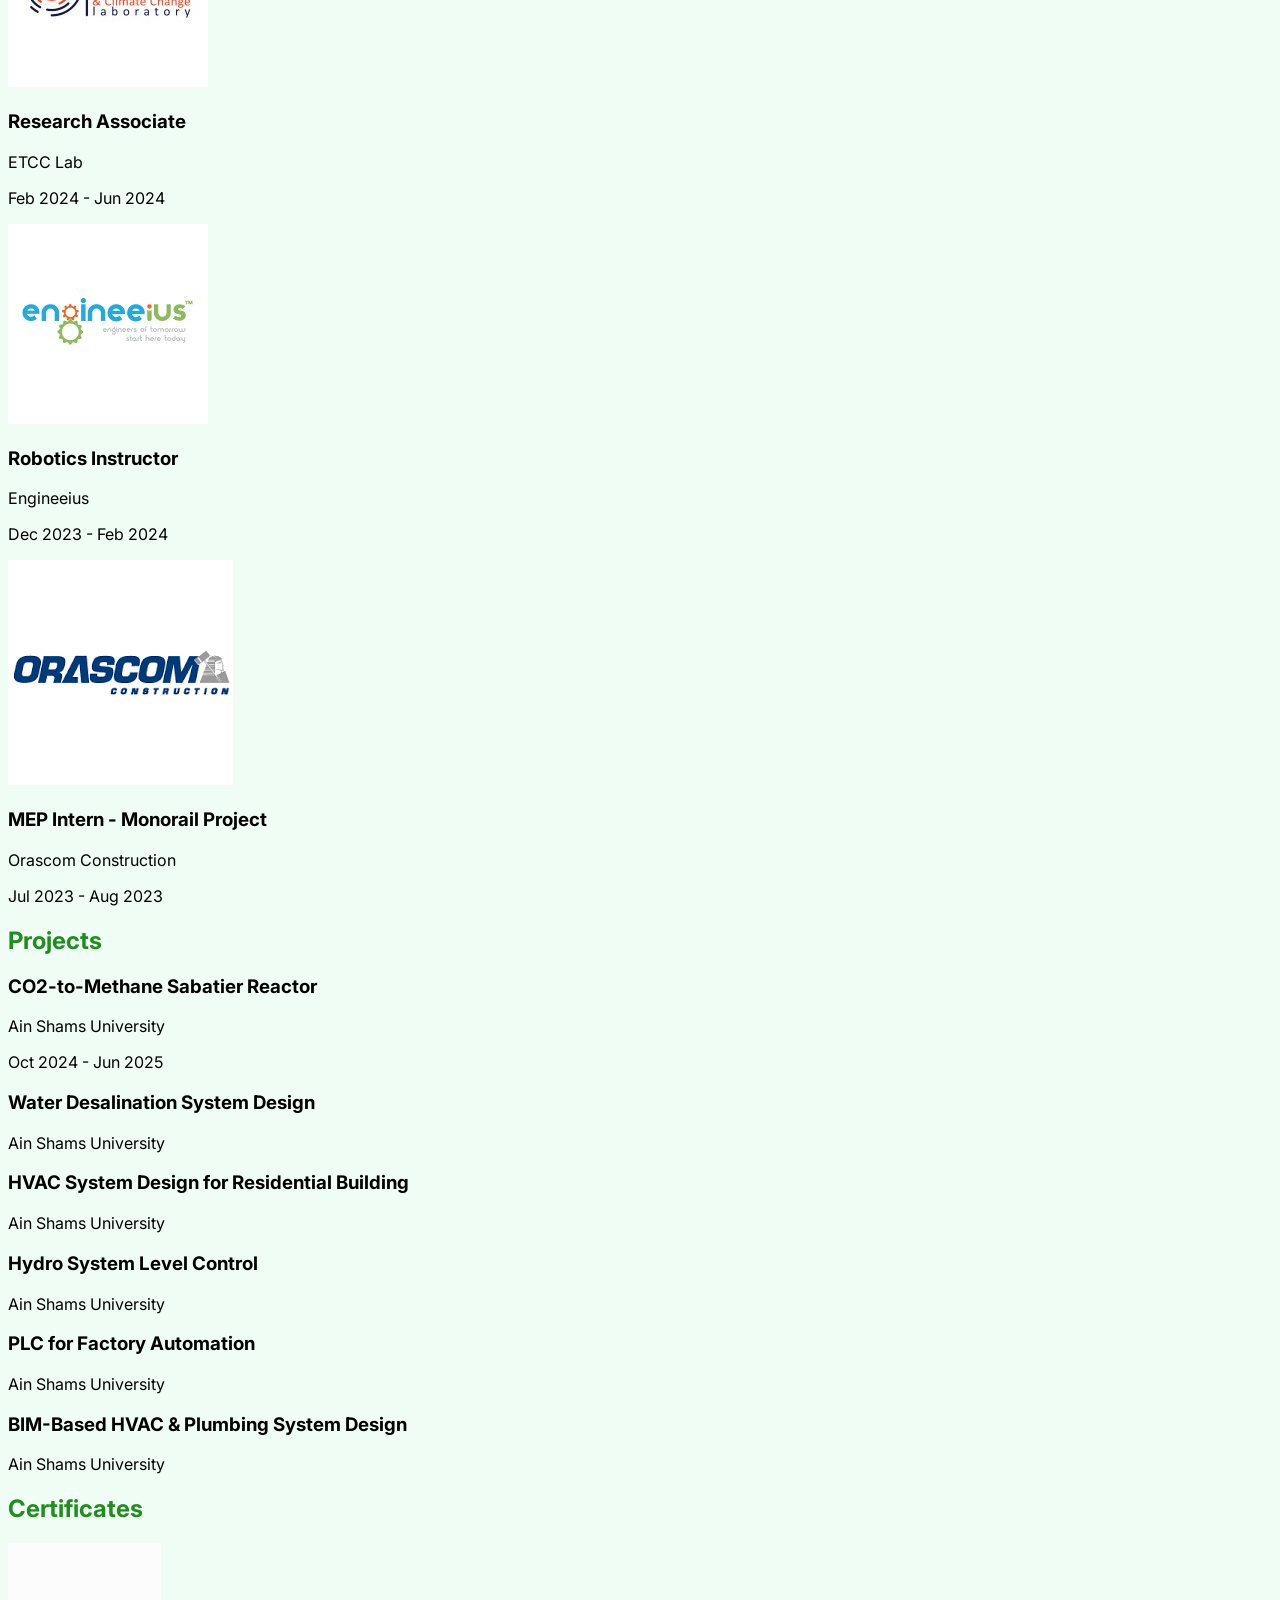
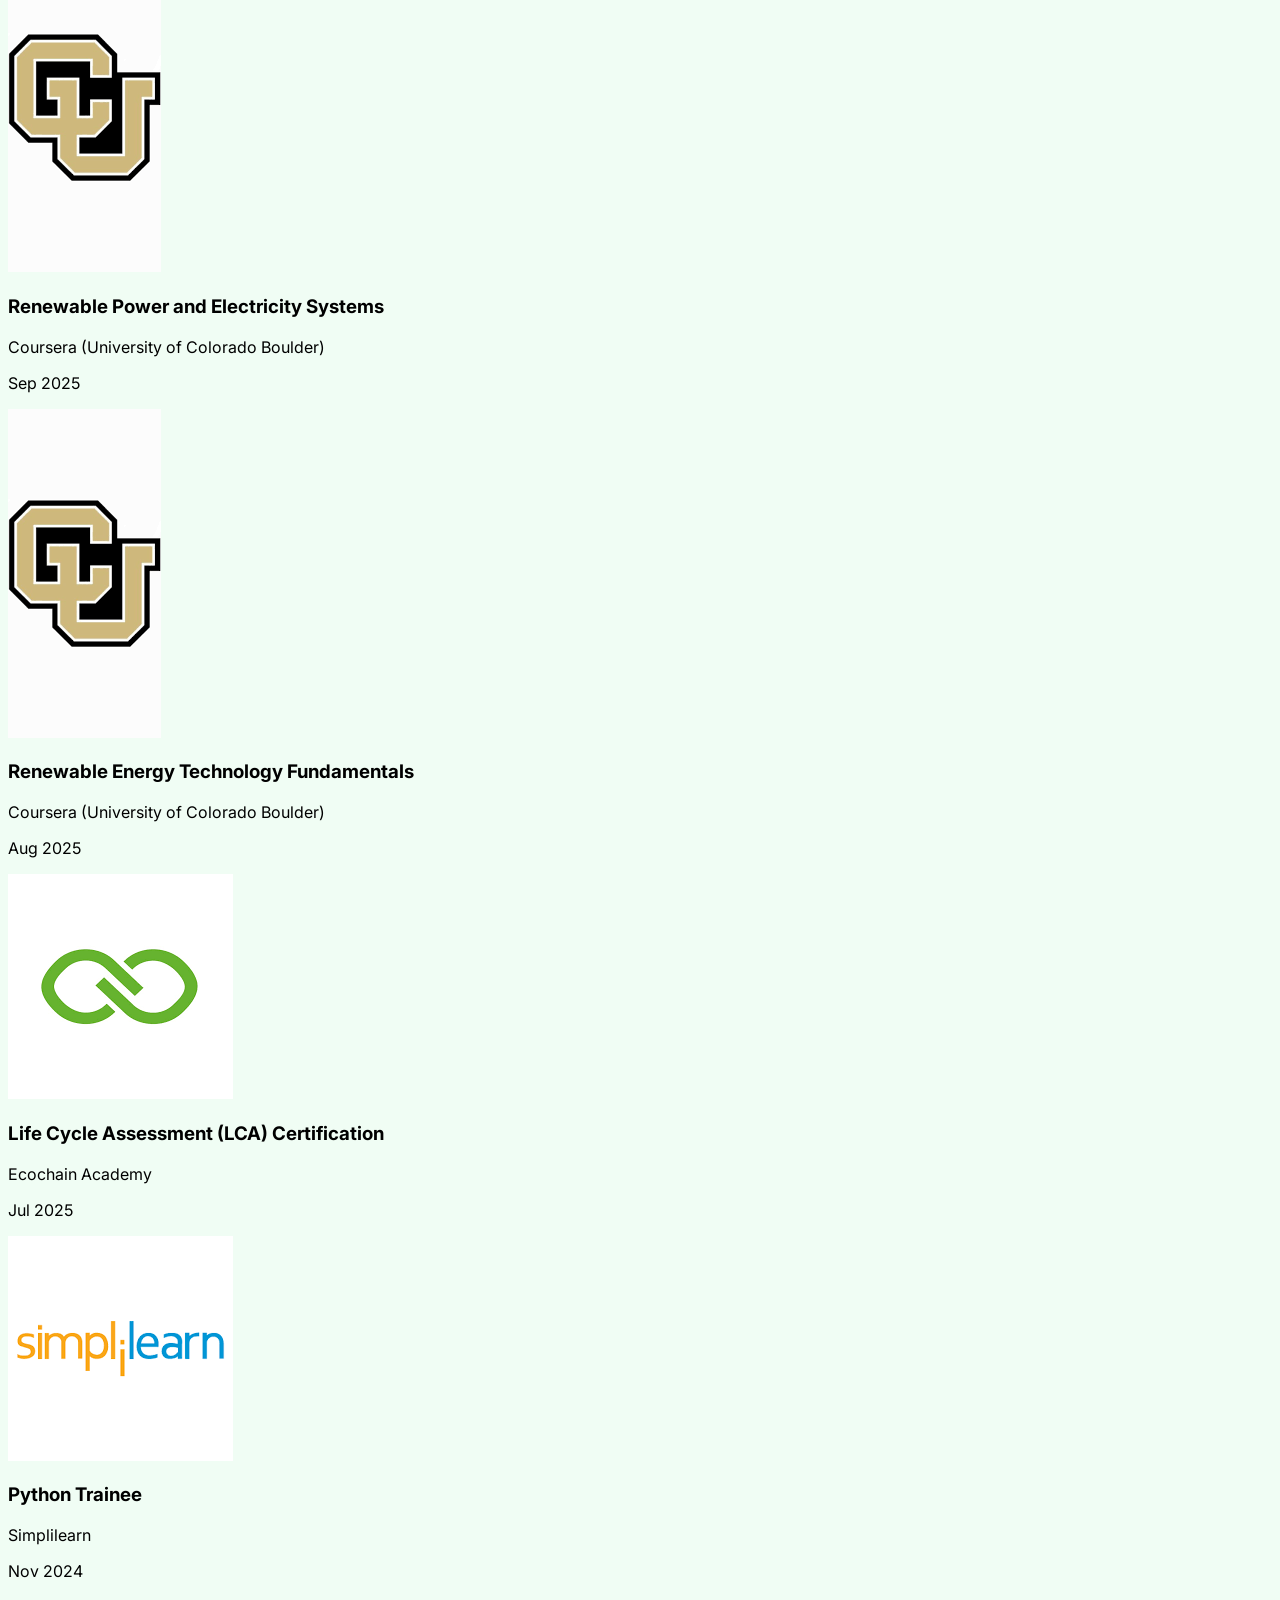
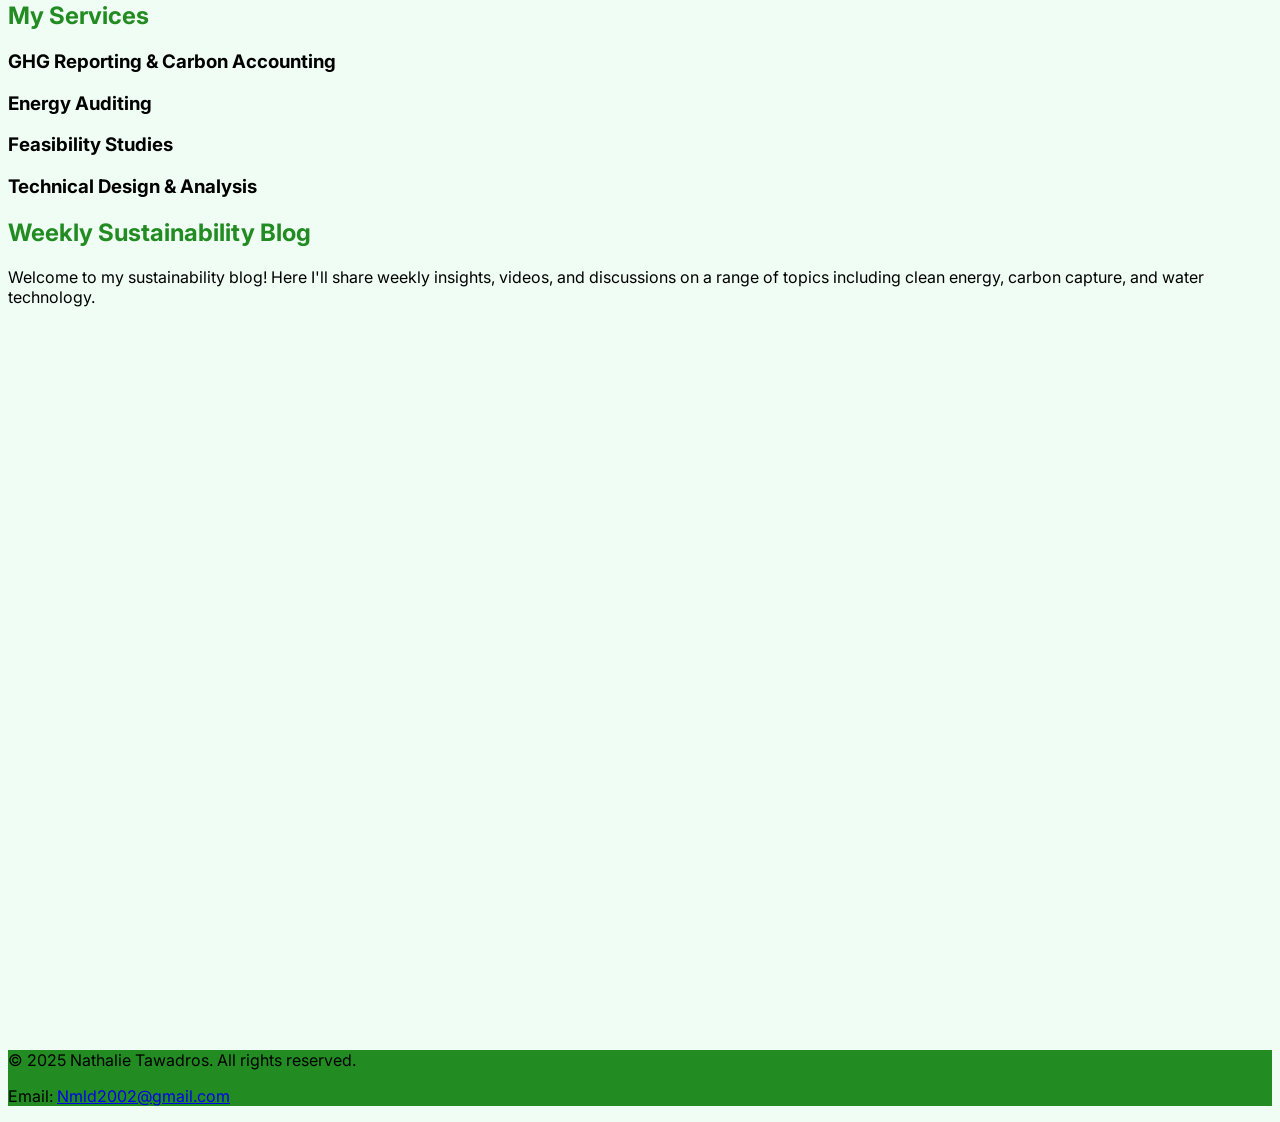
==== commit ded1f8de: "Update portfolio.html" ====
--- a/portfolio.html
+++ b/portfolio.html
@@ -82,7 +82,7 @@
         <nav class="container mx-auto px-4 sm:px-6 lg:px-8 py-4 flex flex-col sm:flex-row items-center justify-between">
             <!-- Logo Section -->
             <a href="#" class="flex items-center text-2xl font-bold text-custom-green sm:mr-8">
-                <img src="https://www.dropbox.com/scl/fi/greeg43spb8tg5s8mrpko/NT-1.png?rlkey=kfk4wh97hxh7b39xaw7p56frk&st=np6xmw5f&dl=1" alt="Nathalie T. Logo" class="w-50 h-24 rounded-none object-contain" onerror="this.onerror=null;this.src='https://placehold.co/96x96/228B22/ffffff?text=NT+Logo';">
+                <img src="images/NT-1.png" alt="Nathalie T. Logo" class="w-50 h-24 rounded-none object-contain" onerror="this.onerror=null;this.src='https://placehold.co/96x96/228B22/ffffff?text=NT+Logo';">
             </a>
             <div class="flex flex-col sm:flex-row items-center mt-4 sm:mt-0 space-y-2 sm:space-y-0 sm:space-x-8 text-lg font-medium">
                 <a href="#about" class="text-gray-600 hover:text-custom-green transition-colors duration-300">About</a>
@@ -114,7 +114,7 @@
             </div>
             <!-- Photo -->
             <div class="flex-shrink-0 w-64 h-64 sm:w-80 sm:h-80 lg:w-96 lg:h-96 rounded-full overflow-hidden shadow-lg">
-                <img src="https://www.dropbox.com/scl/fi/ulpdvd3a6kvi86a69k12e/1750943698579.jpeg?rlkey=kp24kelsd9t7lg3d5l3ptdhsb&st=81qtpmx7&dl=1" alt="Nathalie Tawadros holding her thesis." class="w-full h-full object-cover" onerror="this.onerror=null;this.src='https://placehold.co/600x600/228B22/ffffff?text=Nathalie+Tawadros';">
+                <img src="images/1750943698579.jpeg" alt="Nathalie Tawadros holding her thesis." class="w-full h-full object-cover" onerror="this.onerror=null;this.src='https://placehold.co/600x600/228B22/ffffff?text=Nathalie+Tawadros';">
             </div>
         </section>
 
@@ -123,7 +123,7 @@
             <h2 class="text-4xl font-bold text-center text-custom-green mb-10">Education</h2>
             <div class="grid grid-cols-1 md:grid-cols-2 gap-8">
                 <div class="bg-white rounded-xl shadow-lg p-6 border-l-4 border-custom-green flex flex-col items-center text-center">  
-                    <img src="https://www.dropbox.com/scl/fi/mjwb8ic020q8hejy8c3oq/9.png?rlkey=vpty34zxphuzrop3pb6ywd4f0&st=0ed4g6un&dl=1" alt="Ain Shams University Logo" class="w-16 h-16 rounded-full mb-2" onerror="this.onerror=null;this.src='https://placehold.co/64x64/228B22/ffffff?text=AS';">
+                    <img src="images/9.jpeg" alt="Ain Shams University Logo" class="w-16 h-16 rounded-full mb-2" onerror="this.onerror=null;this.src='https://placehold.co/64x64/228B22/ffffff?text=AS';">
                     <h3 class="text-2xl font-bold text-gray-800">
                         B.S., Mechanical Power Engineering
                     </h3>
@@ -133,7 +133,7 @@
                     <p class="text-gray-700 mt-2">Ranked <strong>26 out of 136</strong> students, placing me in the <strong>19th percentile</strong> of my class.</p>
                 </div>
                 <div class="bg-white rounded-xl shadow-lg p-6 border-l-4 border-custom-green flex flex-col items-center text-center">
-                    <img src="https://www.dropbox.com/scl/fi/70wtq36my0ljl0sc89xwl/unimr_lead_imagec.jpg?rlkey=zxx94mx9sri49n3s16e9id77x&st=z6si55lr&dl=1" alt="Philipps-Universität Marburg Logo" class="w-16 h-16 rounded-full mb-2 object-cover" onerror="this.onerror=null;this.src='https://placehold.co/64x64/228B22/ffffff?text=UM';">
+                    <img src="images/unimr_lead_imagec.jpg" alt="Philipps-Universität Marburg Logo" class="w-16 h-16 rounded-full mb-2 object-cover" onerror="this.onerror=null;this.src='https://placehold.co/64x64/228B22/ffffff?text=UM';">
                     <h3 class="text-2xl font-bold text-gray-800">Virtual Exchange Semester</h3>
                     <p class="text-gray-600 mt-1">Philipps-Universität Marburg, Germany</p>
                     <p class="text-sm text-gray-500 mt-1">Apr 2025 - Aug 2025</p>
@@ -147,50 +147,50 @@
         <section id="trainings">
             <h2 class="text-4xl font-bold text-center text-custom-green mb-10">Trainings</h2>
             <div class="grid grid-cols-1 md:grid-cols-2 lg:grid-cols-3 gap-8">
-                 <div class="bg-white rounded-xl shadow-lg p-6 border-l-4 border-custom-yellow transform hover:scale-105 transition-transform duration-300 cursor-pointer" onclick="showModal('Training - Women in Power Program', 'GIZ', 'Jun 2025 - Nov 2025', 'Completed intensive training in energy auditing, data analysis, and technical system optimization (compressors, pumps, steam, motors). Prepared for ISO 50001 certification and developed business skills to launch an independent energy consulting practice.', 'https://www.dropbox.com/scl/fi/vmbsijt1z0756a0l6rscr/images-8.png?rlkey=2gg4jqw0joiu8yi2l5l2bsybn&st=shsswasb&dl=1', 'https://www.dropbox.com/scl/fi/bealxhwf57zp6bgd53dzf/WhatsApp-Image-2025-09-01-at-10.49.15-AM.jpeg?rlkey=dah6aokwsqi49dy34ztc2x0co&st=iz4ju8sl&dl=1', null);">
-                    <img src="https://www.dropbox.com/scl/fi/vmbsijt1z0756a0l6rscr/images-8.png?rlkey=2gg4jqw0joiu8yi2l5l2bsybn&st=shsswasb&dl=1" alt="GIZ Logo" class="w-16 h-16 rounded-full mb-2 object-cover mx-auto" onerror="this.onerror=null;this.src='https://placehold.co/64x64/EAB308/ffffff?text=GIZ';">
+                 <div class="bg-white rounded-xl shadow-lg p-6 border-l-4 border-custom-yellow transform hover:scale-105 transition-transform duration-300 cursor-pointer" onclick="showModal('Training - Women in Power Program', 'GIZ', 'Jun 2025 - Nov 2025', 'Completed intensive training in energy auditing, data analysis, and technical system optimization (compressors, pumps, steam, motors). Prepared for ISO 50001 certification and developed business skills to launch an independent energy consulting practice.', 'images/images (8).png', 'images/WhatsApp Image 2025-09-01 at 10.49.15 AM.jpeg', null);">
+                    <img src="images/images (8).png" alt="GIZ Logo" class="w-16 h-16 rounded-full mb-2 object-cover mx-auto" onerror="this.onerror=null;this.src='https://placehold.co/64x64/EAB308/ffffff?text=GIZ';">
                     <h3 class="text-xl font-bold text-gray-800">Women in Power Program</h3>
                     <p class="text-gray-600">GIZ</p>
                     <p class="text-sm text-gray-500 mt-1">Jun 2025 - Nov 2025</p>
                 </div>
-                 <div class="bg-white rounded-xl shadow-lg p-6 border-l-4 border-custom-yellow transform hover:scale-105 transition-transform duration-300 cursor-pointer" onclick="showModal('Training - Business Development Engineer Intern', 'Integral Rise', 'Aug 2025 - Sep 2025', 'Secured collaborations by writing targeted proposals and addressing client needs in the energy and renewable energy sectors. Conducted market analysis to identify new leads and secured collaborations with partners in Jordan and Zambia, significantly expanding the company\'s network in the energy sector.', 'https://www.dropbox.com/scl/fi/ij1fuetj2v4zu4pzz8ie6/integral_rise_logo.jpeg?rlkey=jtdiv8r6gq8efll3bzgconjf6&st=mxelz7k1&dl=1', null, null);">
-                    <img src="https://www.dropbox.com/scl/fi/ij1fuetj2v4zu4pzz8ie6/integral_rise_logo.jpeg?rlkey=jtdiv8r6gq8efll3bzgconjf6&st=mxelz7k1&dl=1" alt="Integral Rise Logo" class="w-23 h-20 rounded-full mb-2 object-cover mx-auto" onerror="this.onerror=null;this.src='https://placehold.co/64x64/EAB308/ffffff?text=Integral Rise';">
+                 <div class="bg-white rounded-xl shadow-lg p-6 border-l-4 border-custom-yellow transform hover:scale-105 transition-transform duration-300 cursor-pointer" onclick="showModal('Training - Business Development Engineer Intern', 'Integral Rise', 'Aug 2025 - Sep 2025', 'Secured collaborations by writing targeted proposals and addressing client needs in the energy and renewable energy sectors. Conducted market analysis to identify new leads and secured collaborations with partners in Jordan and Zambia, significantly expanding the company\'s network in the energy sector.', 'images/integral_rise_logo.jpeg', null, null);">
+                    <img src="images/integral_rise_logo.jpeg" alt="Integral Rise Logo" class="w-23 h-20 rounded-full mb-2 object-cover mx-auto" onerror="this.onerror=null;this.src='https://placehold.co/64x64/EAB308/ffffff?text=Integral Rise';">
                     <h3 class="text-xl font-bold text-gray-800">Business Development Engineer Intern</h3>
                     <p class="text-gray-600">Integral Rise</p>
                     <p class="text-sm text-gray-500 mt-1">Aug 2025 - Sep 2025</p>
                 </div>
-                 <div class="bg-white rounded-xl shadow-lg p-6 border-l-4 border-custom-yellow transform hover:scale-105 transition-transform duration-300 cursor-pointer" onclick="showModal('Training - ECOPulz Training', 'Green Hydrogen & Sustainable Leadership', 'Jul 2025 - Oct 2025', 'Completed intensive technical training on green hydrogen production and market viability. Developed professional skills in leadership and sustainable thinking, and engaged with the Embassy of the Netherlands on their national hydrogen strategy.', 'https://www.dropbox.com/scl/fi/w6kzme3uyxbsh88ih3rtd/cropped-Favicon-Ecopulz.png?rlkey=lesvmxzoe91mz7zi4l05ivio2&st=nuopwcxn&dl=1', 'https://www.dropbox.com/scl/fi/mq2k7lnr5kmimenaa7lfc/1755510592951.jpeg?rlkey=4r1rzn32zlnunanrdr73rv6a9&st=9qz8wzvy&dl=1', null);">
-                    <img src="https://www.dropbox.com/scl/fi/w6kzme3uyxbsh88ih3rtd/cropped-Favicon-Ecopulz.png?rlkey=lesvmxzoe91mz7zi4l05ivio2&st=nuopwcxn&dl=1" alt="Ecopulz Logo" class="w-16 h-16 rounded-full mb-2 object-cover mx-auto" onerror="this.onerror=null;this.src='https://placehold.co/64x64/EAB308/ffffff?text=Ecopulz';">
+                 <div class="bg-white rounded-xl shadow-lg p-6 border-l-4 border-custom-yellow transform hover:scale-105 transition-transform duration-300 cursor-pointer" onclick="showModal('Training - ECOPulz Training', 'Green Hydrogen & Sustainable Leadership', 'Jul 2025 - Oct 2025', 'Completed intensive technical training on green hydrogen production and market viability. Developed professional skills in leadership and sustainable thinking, and engaged with the Embassy of the Netherlands on their national hydrogen strategy.', 'images/cropped-Favicon-Ecopulz.png', 'images/1755510592951.jpeg', null);">
+                    <img src="images/cropped-Favicon-Ecopulz.png" alt="Ecopulz Logo" class="w-16 h-16 rounded-full mb-2 object-cover mx-auto" onerror="this.onerror=null;this.src='https://placehold.co/64x64/EAB308/ffffff?text=Ecopulz';">
 		    <h3 class="text-xl font-bold text-gray-800">ECOPulz Training</h3>
                     <p class="text-gray-600">Green Hydrogen & Sustainable Leadership</p>
                     <p class="text-sm text-gray-500 mt-1">Jul 2025 - Oct 2025</p>
                 </div>
-                 <div class="bg-white rounded-xl shadow-lg p-6 border-l-4 border-custom-yellow transform hover:scale-105 transition-transform duration-300 cursor-pointer" onclick="showModal('Training - Exchange Student', 'DAAD Scholarship - TUHH Hamburg, Germany', 'Jun 2024 - Aug 2024', 'Developed and validated an AI model to predict CO2 emissions in a biomass power plant using Python, linear/multilinear regression, and random forest algorithms. Conducted advanced data analysis to identify key factors influencing emissions, directly supporting efforts to enhance sustainable energy production. Contributed to a green hydrogen project, focusing on CO2 capture and methane production to advance carbon reduction strategies and enhance overall project efficiency.', 'https://www.dropbox.com/scl/fi/at9z2rfec7y9fmx7477y6/daad.jpg?rlkey=d9bav5au8i2ecrr1cuwk1hew5&st=s833k8vr&dl=1', 'https://www.dropbox.com/scl/fi/u3ytwwzd6o3prqdi4yzgf/1723458763890.jpeg?rlkey=19vuoi744x9lwpfvt76193pan&st=1iwahf16&dl=1', null);">
-                    <img src="https://www.dropbox.com/scl/fi/at9z2rfec7y9fmx7477y6/daad.jpg?rlkey=d9bav5au8i2ecrr1cuwk1hew5&st=s833k8vr&dl=1" alt="DAAD Logo" class="w-23 h-20 rounded-full mb-2 object-cover mx-auto" onerror="this.onerror=null;this.src='https://placehold.co/64x64/EAB308/ffffff?text=DAAD';">
+                 <div class="bg-white rounded-xl shadow-lg p-6 border-l-4 border-custom-yellow transform hover:scale-105 transition-transform duration-300 cursor-pointer" onclick="showModal('Training - Exchange Student', 'DAAD Scholarship - TUHH Hamburg, Germany', 'Jun 2024 - Aug 2024', 'Developed and validated an AI model to predict CO2 emissions in a biomass power plant using Python, linear/multilinear regression, and random forest algorithms. Conducted advanced data analysis to identify key factors influencing emissions, directly supporting efforts to enhance sustainable energy production. Contributed to a green hydrogen project, focusing on CO2 capture and methane production to advance carbon reduction strategies and enhance overall project efficiency.', 'images/daad.jpg', 'images/1750935900426.jpeg', null);">
+                    <img src="images/daad.jpg" alt="DAAD Logo" class="w-23 h-20 rounded-full mb-2 object-cover mx-auto" onerror="this.onerror=null;this.src='https://placehold.co/64x64/EAB308/ffffff?text=DAAD';">
                     <h3 class="text-xl font-bold text-gray-800">Exchange Student</h3>
                     <p class="text-gray-600">DAAD Scholarship - TUHH Hamburg, Germany</p>
                     <p class="text-sm text-gray-500 mt-1">Jun 2024 - Aug 2024</p>
                 </div>
-                 <div class="bg-white rounded-xl shadow-lg p-6 border-l-4 border-custom-yellow transform hover:scale-105 transition-transform duration-300 cursor-pointer" onclick="showModal('Training - Beko Award Winner', 'Ain Shams University Clean Energy Shelter Project', 'Feb 2024 - Jun 2024', 'Secured national recognition for designing a sustainable energy system to provide power to humanitarian shelters. Engineered a gas turbine power plant fueled by bio-methane from agricultural and sanitary waste, employing DWsim for process simulation. Integrated cogeneration and renewable energy systems, prioritizing efficiency and resilience while showcasing advanced research and project management skills.', 'https://www.dropbox.com/scl/fi/pnwbw5qazmnhgwiktt29t/download-10.png?rlkey=59eg5n6nmn4p8ri24t78q5j8u&st=xbsa0lyk&dl=1' ,'https://www.dropbox.com/scl/fi/0bszlcsf44tgs1gyb08hu/1755783953770.jpeg?rlkey=se09l2mzhgm316x685pdvgxix&st=oa5mxj9p&dl=1', null);">
-                    <img src="https://www.dropbox.com/scl/fi/pnwbw5qazmnhgwiktt29t/download-10.png?rlkey=59eg5n6nmn4p8ri24t78q5j8u&st=xbsa0lyk&dl=1" alt="Beko Logo" class="w-28 h-23  rounded-full mb-2 object-cover mx-auto" onerror="this.onerror=null;this.src='https://placehold.co/64x64/EAB308/ffffff?text=Beko';">
+                 <div class="bg-white rounded-xl shadow-lg p-6 border-l-4 border-custom-yellow transform hover:scale-105 transition-transform duration-300 cursor-pointer" onclick="showModal('Training - Beko Award Winner', 'Ain Shams University Clean Energy Shelter Project', 'Feb 2024 - Jun 2024', 'Secured national recognition for designing a sustainable energy system to provide power to humanitarian shelters. Engineered a gas turbine power plant fueled by bio-methane from agricultural and sanitary waste, employing DWsim for process simulation. Integrated cogeneration and renewable energy systems, prioritizing efficiency and resilience while showcasing advanced research and project management skills.', 'images/download (10).png' ,'images/1755783953770.jpeg', null);">
+                    <img src="images/download (10).png" alt="Beko Logo" class="w-28 h-23  rounded-full mb-2 object-cover mx-auto" onerror="this.onerror=null;this.src='https://placehold.co/64x64/EAB308/ffffff?text=Beko';">
                     <h3 class="text-xl font-bold text-gray-800">Beko Award Winner</h3>
                     <p class="text-gray-600">Ain Shams University Clean Energy Shelter Project</p>
                     <p class="text-sm text-gray-500 mt-1">Feb 2024 - Jun 2024</p>
                 </div>
-                 <div class="bg-white rounded-xl shadow-lg p-6 border-l-4 border-custom-yellow transform hover:scale-105 transition-transform duration-300 cursor-pointer" onclick="showModal('Training - Research Associate', 'ETCC Lab', 'Feb 2024 - Jun 2024', 'Conducted research on icing formations on wind masts to improve data accuracy and system reliability in wind energy applications. Applied research skills to a complex problem in renewable energy.', 'https://www.dropbox.com/scl/fi/mj7nvquavypyvcjilldt8/1701608650140.jpeg?rlkey=w2b46nceat0o1iwa631bd9bi1&st=wwf8293t&dl=1', null, null);">
-                    <img src="https://www.dropbox.com/scl/fi/mj7nvquavypyvcjilldt8/1701608650140.jpeg?rlkey=w2b46nceat0o1iwa631bd9bi1&st=wwf8293t&dl=1" alt="ETCC Logo" class="w-28 h-23 rounded-full mb-2 object-cover mx-auto" onerror="this.onerror=null;this.src='https://placehold.co/64x64/EAB308/ffffff?text=ETCC';">
+                 <div class="bg-white rounded-xl shadow-lg p-6 border-l-4 border-custom-yellow transform hover:scale-105 transition-transform duration-300 cursor-pointer" onclick="showModal('Training - Research Associate', 'ETCC Lab', 'Feb 2024 - Jun 2024', 'Conducted research on icing formations on wind masts to improve data accuracy and system reliability in wind energy applications. Applied research skills to a complex problem in renewable energy.', 'images/1701608650140.jpeg', null, null);">
+                    <img src="images/1701608650140.jpeg" alt="ETCC Logo" class="w-28 h-23 rounded-full mb-2 object-cover mx-auto" onerror="this.onerror=null;this.src='https://placehold.co/64x64/EAB308/ffffff?text=ETCC';">
                     <h3 class="text-xl font-bold text-gray-800">Research Associate</h3>
                     <p class="text-gray-600">ETCC Lab</p>
                     <p class="text-sm text-gray-500 mt-1">Feb 2024 - Jun 2024</p>
                 </div>
-                 <div class="bg-white rounded-xl shadow-lg p-6 border-l-4 border-custom-yellow transform hover:scale-105 transition-transform duration-300 cursor-pointer" onclick="showModal('Training - Robotics Instructor', 'Engineeius', 'Dec 2023 - Feb 2024', 'Led STEM-based workshops for students, teaching foundational skills in Arduino, robotics, and control systems.', 'https://www.dropbox.com/scl/fi/83kbi4ml9f3vxs59753se/1656251086466.jpeg?rlkey=9n5k9i1kzhi2ny1zafwn8mv97&st=f7sed6zm&dl=1', 'https://www.dropbox.com/scl/fi/8eaa8jxeybmmapekxwtdn/rob.PNG?rlkey=6ppdidu5pxqdof9g17fffstsk&st=llrk1vcz&dl=1', null);">
-                    <img src="https://www.dropbox.com/scl/fi/83kbi4ml9f3vxs59753se/1656251086466.jpeg?rlkey=9n5k9i1kzhi2ny1zafwn8mv97&st=f7sed6zm&dl=1" alt="Engineeius Logo" class="w-28 h-23 rounded-full mb-2 object-cover mx-auto" onerror="this.onerror=null;this.src='https://placehold.co/64x64/EAB308/ffffff?text=Engineeius ';">
+                 <div class="bg-white rounded-xl shadow-lg p-6 border-l-4 border-custom-yellow transform hover:scale-105 transition-transform duration-300 cursor-pointer" onclick="showModal('Training - Robotics Instructor', 'Engineeius', 'Dec 2023 - Feb 2024', 'Led STEM-based workshops for students, teaching foundational skills in Arduino, robotics, and control systems.', 'images/1656251086466.jpeg', 'images/rob.PNG', null);">
+                    <img src="images/1656251086466.jpeg" alt="Engineeius Logo" class="w-28 h-23 rounded-full mb-2 object-cover mx-auto" onerror="this.onerror=null;this.src='https://placehold.co/64x64/EAB308/ffffff?text=Engineeius ';">
                     <h3 class="text-xl font-bold text-gray-800">Robotics Instructor</h3>
                     <p class="text-gray-600">Engineeius</p>
                     <p class="text-sm text-gray-500 mt-1">Dec 2023 - Feb 2024</p>
                 </div>
-                 <div class="bg-white rounded-xl shadow-lg p-6 border-l-4 border-custom-yellow transform hover:scale-105 transition-transform duration-300 cursor-pointer" onclick="showModal('Training - MEP Intern', 'Monorail Project Orascom Construction', 'Jul 2023 - Aug 2023', 'Assisted with the implementation of MEP systems on the Monorail Project, gaining practical experience in system design, installation, and optimization. Developed a strong grasp of the project\'s business model and financial drivers, bridging the gap between engineering and project management.','https://www.dropbox.com/scl/fi/n4iy4it7ecuqotfdp4dr8/download-12.png?rlkey=0dlfuj7781x3o8tojmhi32unv&st=pcp9u0jq&dl=1', 'https://www.dropbox.com/scl/fi/iro2ps0gh6bxumz4lcfvh/oras.PNG?rlkey=f0ldzfal9lpwq73vkgih214eu&st=gfy5i7h8&dl=1', null);">
-                    <img src="https://www.dropbox.com/scl/fi/n4iy4it7ecuqotfdp4dr8/download-12.png?rlkey=0dlfuj7781x3o8tojmhi32unv&st=pcp9u0jq&dl=1" alt="Orascom Logo" class="w-28 h-23 rounded-full mb-2 object-cover mx-auto" onerror="this.onerror=null;this.src='https://placehold.co/64x64/EAB308/ffffff?text=Orascom ';">
+                 <div class="bg-white rounded-xl shadow-lg p-6 border-l-4 border-custom-yellow transform hover:scale-105 transition-transform duration-300 cursor-pointer" onclick="showModal('Training - MEP Intern', 'Monorail Project Orascom Construction', 'Jul 2023 - Aug 2023', 'Assisted with the implementation of MEP systems on the Monorail Project, gaining practical experience in system design, installation, and optimization. Developed a strong grasp of the project\'s business model and financial drivers, bridging the gap between engineering and project management.','images/download (12).png', 'images/oras.PNG', null);">
+                    <img src="images/download (12).png" alt="Orascom Logo" class="w-28 h-23 rounded-full mb-2 object-cover mx-auto" onerror="this.onerror=null;this.src='https://placehold.co/64x64/EAB308/ffffff?text=Orascom ';">
                     <h3 class="text-xl font-bold text-gray-800">MEP Intern - Monorail Project</h3>
                     <p class="text-gray-600">Orascom Construction</p>
                     <p class="text-sm text-gray-500 mt-1">Jul 2023 - Aug 2023</p>
@@ -201,13 +201,13 @@
         <section id="projects">
             <h2 class="text-4xl font-bold text-center text-custom-green mb-10">Projects</h2>
             <div class="grid grid-cols-1 md:grid-cols-2 lg:grid-cols-3 gap-8">
-                <div class="bg-white rounded-xl shadow-lg p-6 border-l-4 border-custom-yellow transform hover:scale-105 transition-transform duration-300 cursor-pointer" onclick="showModal('Graduation Project - CO2-to-Methane Sabatier Reactor', 'Ain Shams University', 'Oct 2024 - Jun 2025', 'Designed a Sabatier reactor to capture industrial CO2 and convert it into methane using green hydrogen. Used Ansys Fluent and Aspen Plus to model and optimize the process, achieving a 96% CO2 conversion rate. Developed a carbon-neutral fuel system, aligning with national hydrogen strategies.', null, 'https://www.dropbox.com/scl/fi/h84g30wpw7q29y2p2w86k/1750935900426.jpeg?rlkey=s8h23u1lzzia6bdwt5xle3om8&st=6cnx96yq&dl=1', null);">
+                <div class="bg-white rounded-xl shadow-lg p-6 border-l-4 border-custom-yellow transform hover:scale-105 transition-transform duration-300 cursor-pointer" onclick="showModal('Graduation Project - CO2-to-Methane Sabatier Reactor', 'Ain Shams University', 'Oct 2024 - Jun 2025', 'Designed a Sabatier reactor to capture industrial CO2 and convert it into methane using green hydrogen. Used Ansys Fluent and Aspen Plus to model and optimize the process, achieving a 96% CO2 conversion rate. Developed a carbon-neutral fuel system, aligning with national hydrogen strategies.', null, 'images/1750935900426.jpeg', null);">
                     
                     <h3 class="text-xl font-bold text-gray-800">CO2-to-Methane Sabatier Reactor</h3>
                     <p class="text-gray-600">Ain Shams University</p>
                     <p class="text-sm text-gray-500 mt-1">Oct 2024 - Jun 2025</p>
                 </div>
-                <div class="bg-white rounded-xl shadow-lg p-6 border-l-4 border-custom-yellow transform hover:scale-105 transition-transform duration-300 cursor-pointer" onclick="showModal('Project - Water Desalination System Design', 'Ain Shams University', '', 'Engineered a medium-scale brackish water desalination plant, focusing on thermal integration for optimal energy use.', null, 'https://www.dropbox.com/scl/fi/76bicq42xkxu21up7rkk5/water.PNG?rlkey=qbwbw3h5uwm630iancwmzam2z&st=4pyum04v&dl=1', null);">
+                <div class="bg-white rounded-xl shadow-lg p-6 border-l-4 border-custom-yellow transform hover:scale-105 transition-transform duration-300 cursor-pointer" onclick="showModal('Project - Water Desalination System Design', 'Ain Shams University', '', 'Engineered a medium-scale brackish water desalination plant, focusing on thermal integration for optimal energy use.', null, 'images/water.PNG', null);">
                     <h3 class="text-xl font-bold text-gray-800">Water Desalination System Design</h3>
                     <p class="text-gray-600">Ain Shams University</p>
                 </div>
@@ -215,7 +215,7 @@
                     <h3 class="text-xl font-bold text-gray-800">HVAC System Design for Residential Building</h3>
                     <p class="text-gray-600">Ain Shams University</p>
                 </div>
-                 <div class="bg-white rounded-xl shadow-lg p-6 border-l-4 border-custom-yellow transform hover:scale-105 transition-transform duration-300 cursor-pointer" onclick="showModal('Project - Hydro System Level Control', 'Ain Shams University', '', 'Developed a model-based automation system using MATLAB and Modelica to control tank levels and pump operations with PID control logic, improving system stability and accuracy.', null, 'https://www.dropbox.com/scl/fi/1mrqjv0fki843xkt7fka3/Capture.PNG?rlkey=yrn6cwj46zx7nseg739vbb39k&st=tmoi4007&dl=1', null);">
+                 <div class="bg-white rounded-xl shadow-lg p-6 border-l-4 border-custom-yellow transform hover:scale-105 transition-transform duration-300 cursor-pointer" onclick="showModal('Project - Hydro System Level Control', 'Ain Shams University', '', 'Developed a model-based automation system using MATLAB and Modelica to control tank levels and pump operations with PID control logic, improving system stability and accuracy.', null, 'images/Capture.PNG', null);">
                     <h3 class="text-xl font-bold text-gray-800">Hydro System Level Control</h3>
                     <p class="text-gray-600">Ain Shams University</p>
                 </div>
@@ -236,26 +236,26 @@
         <section id="certificates">
             <h2 class="text-4xl font-bold text-center text-custom-green mb-10">Certificates</h2>
             <div class="grid grid-cols-1 md:grid-cols-2 lg:grid-cols-3 gap-8">
-                 <div class="bg-white rounded-xl shadow-lg p-6 border-l-4 border-custom-yellow transform hover:scale-105 transition-transform duration-300 cursor-pointer" onclick="showModal('Certificate - Renewable Energy Technology Fundamentals', 'Coursera (University of Colorado Boulder)', 'Aug 2025', ' Gained a solid understanding of grid integration, the duck curve, and the technical and market fundamentals of a renewable-powered future.', 'https://www.dropbox.com/scl/fi/ntinkfthmpnzi11cdvqoh/download-15.png?rlkey=itxhjan00wmuz5d8goj7ovknd&st=1puszszz&dl=1', 'https://www.dropbox.com/scl/fi/qxgu0xtpeoxyxgxgbqab3/cert.PNG?rlkey=9lvduwhi0gos0eyktyny2irt5&st=3r11z7k2&dl=1', null);">
-                    <img src="https://www.dropbox.com/scl/fi/ntinkfthmpnzi11cdvqoh/download-15.png?rlkey=itxhjan00wmuz5d8goj7ovknd&st=1puszszz&dl=1" alt="Colorado University Logo" class="w-23 h-20 rounded-full mb-2 object-cover mx-auto" onerror="this.onerror=null;this.src='https://placehold.co/64x64/EAB308/ffffff?text=Colorado ';">
+                 <div class="bg-white rounded-xl shadow-lg p-6 border-l-4 border-custom-yellow transform hover:scale-105 transition-transform duration-300 cursor-pointer" onclick="showModal('Certificate - Renewable Energy Technology Fundamentals', 'Coursera (University of Colorado Boulder)', 'Aug 2025', ' Gained a solid understanding of grid integration, the duck curve, and the technical and market fundamentals of a renewable-powered future.', 'images/download (15).png', 'images/cert2.PNG', null);">
+                    <img src="images/download (15).png" alt="Colorado University Logo" class="w-23 h-20 rounded-full mb-2 object-cover mx-auto" onerror="this.onerror=null;this.src='https://placehold.co/64x64/EAB308/ffffff?text=Colorado ';">
                     <h3 class="text-xl font-bold text-gray-800">Renewable Power and Electricity Systems</h3>
                     <p class="text-gray-600">Coursera (University of Colorado Boulder)</p>
                     <p class="text-sm text-gray-500 mt-1">Sep 2025</p>
                 </div>
-                 <div class="bg-white rounded-xl shadow-lg p-6 border-l-4 border-custom-yellow transform hover:scale-105 transition-transform duration-300 cursor-pointer" onclick="showModal('Certificate - Renewable Energy Technology Fundamentals', 'Coursera (University of Colorado Boulder)', 'Aug 2025', 'Gained foundational knowledge of key renewable energy sources, including solar, wind, hydro, and geothermal power.', 'https://www.dropbox.com/scl/fi/ntinkfthmpnzi11cdvqoh/download-15.png?rlkey=itxhjan00wmuz5d8goj7ovknd&st=1puszszz&dl=1', 'https://www.dropbox.com/scl/fi/bne6g7106zkyg3g4i10xm/1.jpeg?rlkey=i6vuryykayl3jbx0x9olrrlw5&st=fci3azv8&dl=1', null);">
-                    <img src="https://www.dropbox.com/scl/fi/ntinkfthmpnzi11cdvqoh/download-15.png?rlkey=itxhjan00wmuz5d8goj7ovknd&st=1puszszz&dl=1" alt="Colorado University Logo" class="w-23 h-20 rounded-full mb-2 object-cover mx-auto" onerror="this.onerror=null;this.src='https://placehold.co/64x64/EAB308/ffffff?text=Colorado ';">
+                 <div class="bg-white rounded-xl shadow-lg p-6 border-l-4 border-custom-yellow transform hover:scale-105 transition-transform duration-300 cursor-pointer" onclick="showModal('Certificate - Renewable Energy Technology Fundamentals', 'Coursera (University of Colorado Boulder)', 'Aug 2025', 'Gained foundational knowledge of key renewable energy sources, including solar, wind, hydro, and geothermal power.', 'images/download (15).png', 'images/cert.PNG', null);">
+                    <img src="images/download (15).png" alt="Colorado University Logo" class="w-23 h-20 rounded-full mb-2 object-cover mx-auto" onerror="this.onerror=null;this.src='https://placehold.co/64x64/EAB308/ffffff?text=Colorado ';">
                     <h3 class="text-xl font-bold text-gray-800">Renewable Energy Technology Fundamentals</h3>
                     <p class="text-gray-600">Coursera (University of Colorado Boulder)</p>
                     <p class="text-sm text-gray-500 mt-1">Aug 2025</p>
                 </div>
-                 <div class="bg-white rounded-xl shadow-lg p-6 border-l-4 border-custom-yellow transform hover:scale-105 transition-transform duration-300 cursor-pointer" onclick="showModal('Certificate - Life Cycle Assessment (LCA) Certification', 'Ecochain Academy', 'Jul 2025', 'Completed training on LCA principles, including environmental impact analysis and carbon footprinting.', 'https://www.dropbox.com/scl/fi/db283wq96pjyqtm75brs2/download-13.png?rlkey=cz4flqa9uvfxqcmqnvmtk1o1k&st=ygvbc07z&dl=1', 'https://www.dropbox.com/scl/fi/7kh8yymvmaf6urzskpyk7/1752698280371.jpeg?rlkey=9c4v374vl32wye2bxvxga1bur&st=jsmmjwbo&dl=1', null);">
-                    <img src="https://www.dropbox.com/scl/fi/db283wq96pjyqtm75brs2/download-13.png?rlkey=cz4flqa9uvfxqcmqnvmtk1o1k&st=ygvbc07z&dl=1" alt="Ecochain Logo" class="w-23 h-20 rounded-full mb-2 object-cover mx-auto" onerror="this.onerror=null;this.src='https://placehold.co/64x64/EAB308/ffffff?text=Ecochain ';">
+                 <div class="bg-white rounded-xl shadow-lg p-6 border-l-4 border-custom-yellow transform hover:scale-105 transition-transform duration-300 cursor-pointer" onclick="showModal('Certificate - Life Cycle Assessment (LCA) Certification', 'Ecochain Academy', 'Jul 2025', 'Completed training on LCA principles, including environmental impact analysis and carbon footprinting.', 'images/download (13).png', 'images/1752698280371.jpeg', null);">
+                    <img src="images/download (13).png" alt="Ecochain Logo" class="w-23 h-20 rounded-full mb-2 object-cover mx-auto" onerror="this.onerror=null;this.src='https://placehold.co/64x64/EAB308/ffffff?text=Ecochain ';">
                     <h3 class="text-xl font-bold text-gray-800">Life Cycle Assessment (LCA) Certification</h3>
                     <p class="text-gray-600">Ecochain Academy</p>
                     <p class="text-sm text-gray-500 mt-1">Jul 2025</p>
                 </div>
-                 <div class="bg-white rounded-xl shadow-lg p-6 border-l-4 border-custom-yellow transform hover:scale-105 transition-transform duration-300 cursor-pointer" onclick="showModal('Certificate - Python Trainee', 'Simplilearn', 'Nov 2024', 'Gained foundational knowledge of Python and key libraries for data analysis and visualization, including Pandas, NumPy, and Matplotlib.', 'https://www.dropbox.com/scl/fi/rlov0b508pr4a2vxzms1v/download-14.png?rlkey=6iep4si7rfy3l3bgajwpfnrgi&st=r57bfd6m&dl=1', 'https://www.dropbox.com/scl/fi/8ipjkx1ean63vbo8wlr6i/7577605_76603501732070619692.png?rlkey=innqx4t6ep3njf1ywuiu53xfq&st=529dgx8x&dl=1', null);">
-                    <img src="https://www.dropbox.com/scl/fi/rlov0b508pr4a2vxzms1v/download-14.png?rlkey=6iep4si7rfy3l3bgajwpfnrgi&st=r57bfd6m&dl=1" alt="Simplilearn Logo" class="w-28 h-23 rounded-full mb-2 object-cover mx-auto" onerror="this.onerror=null;this.src='https://placehold.co/64x64/EAB308/ffffff?text=Simplilearn ';">
+                 <div class="bg-white rounded-xl shadow-lg p-6 border-l-4 border-custom-yellow transform hover:scale-105 transition-transform duration-300 cursor-pointer" onclick="showModal('Certificate - Python Trainee', 'Simplilearn', 'Nov 2024', 'Gained foundational knowledge of Python and key libraries for data analysis and visualization, including Pandas, NumPy, and Matplotlib.', 'images/download (14).png', 'images/7577605_76603501732070619692.png', null);">
+                    <img src="images/download (14).png" alt="Simplilearn Logo" class="w-28 h-23 rounded-full mb-2 object-cover mx-auto" onerror="this.onerror=null;this.src='https://placehold.co/64x64/EAB308/ffffff?text=Simplilearn ';">
                     <h3 class="text-xl font-bold text-gray-800">Python Trainee</h3>
                     <p class="text-gray-600">Simplilearn</p>
                     <p class="text-sm text-gray-500 mt-1">Nov 2024</p>
@@ -437,3 +437,4 @@
     </script>
 </body>
 </html>
+
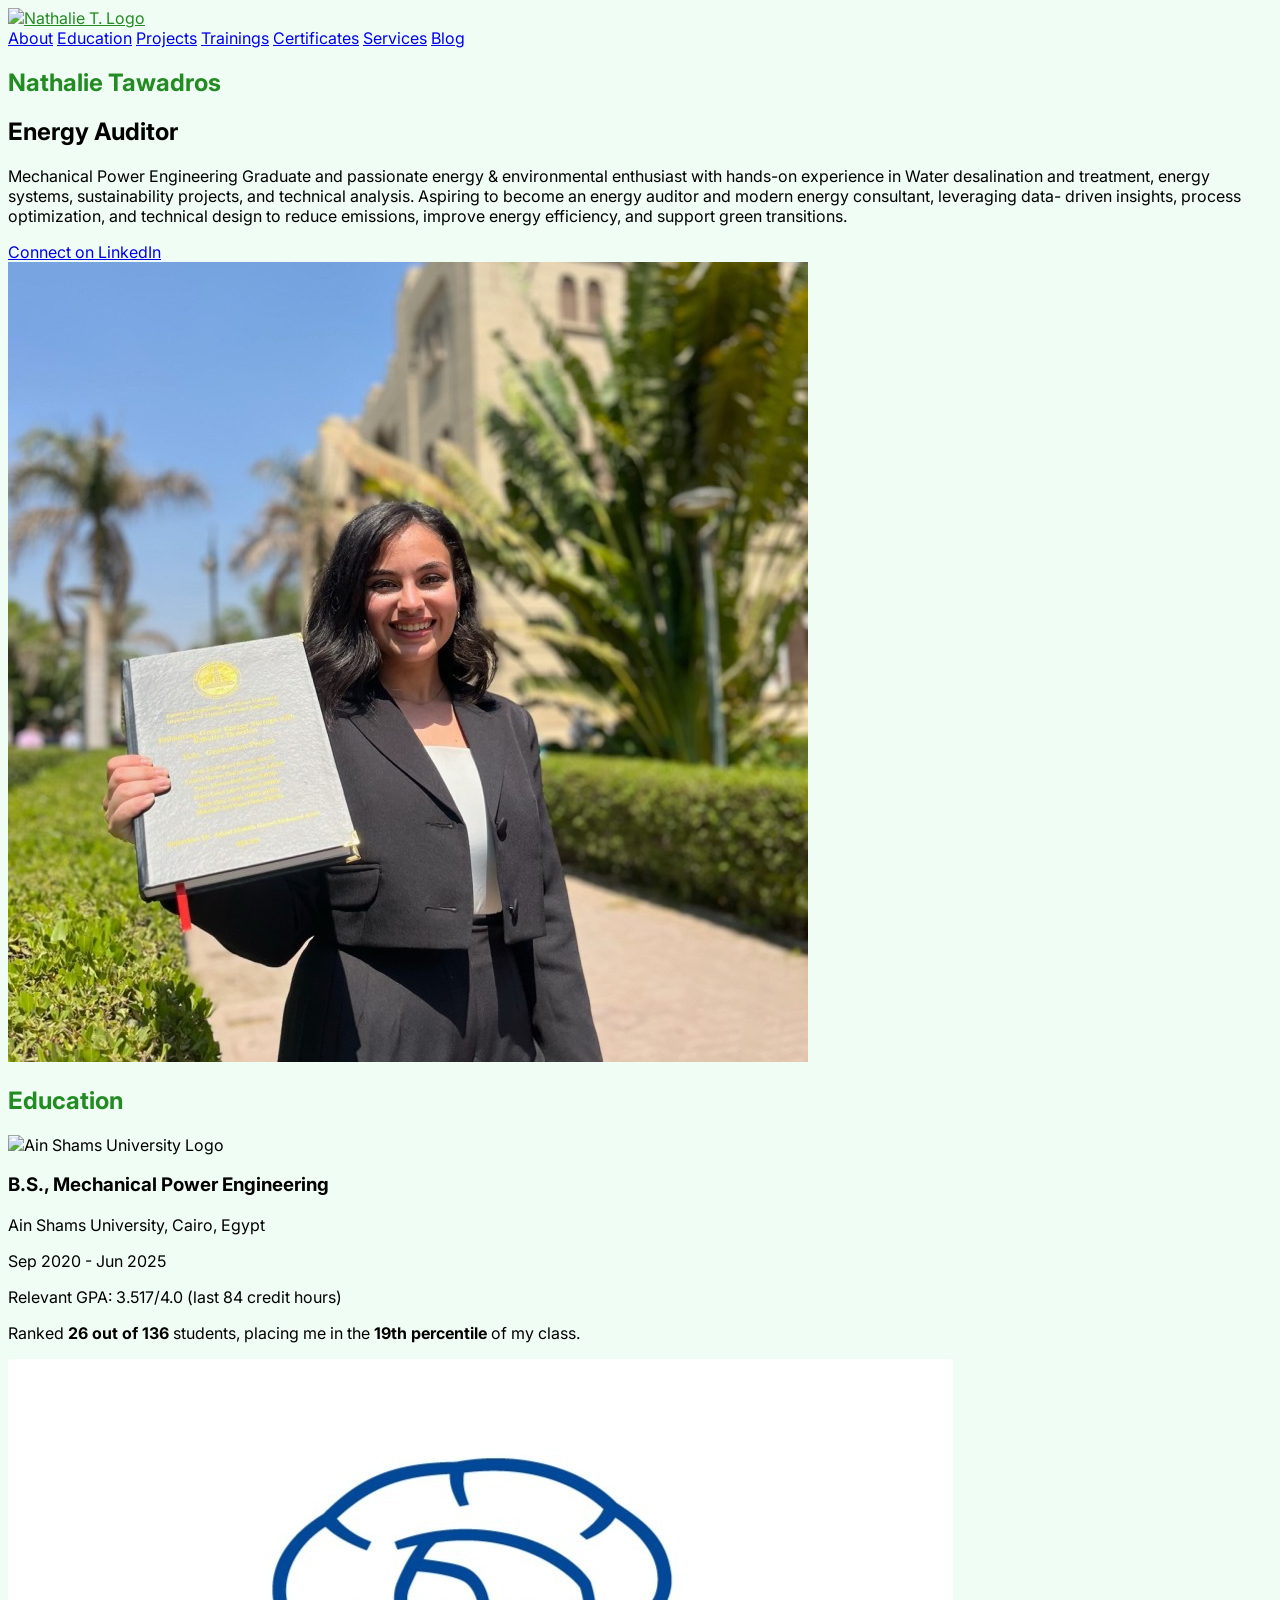
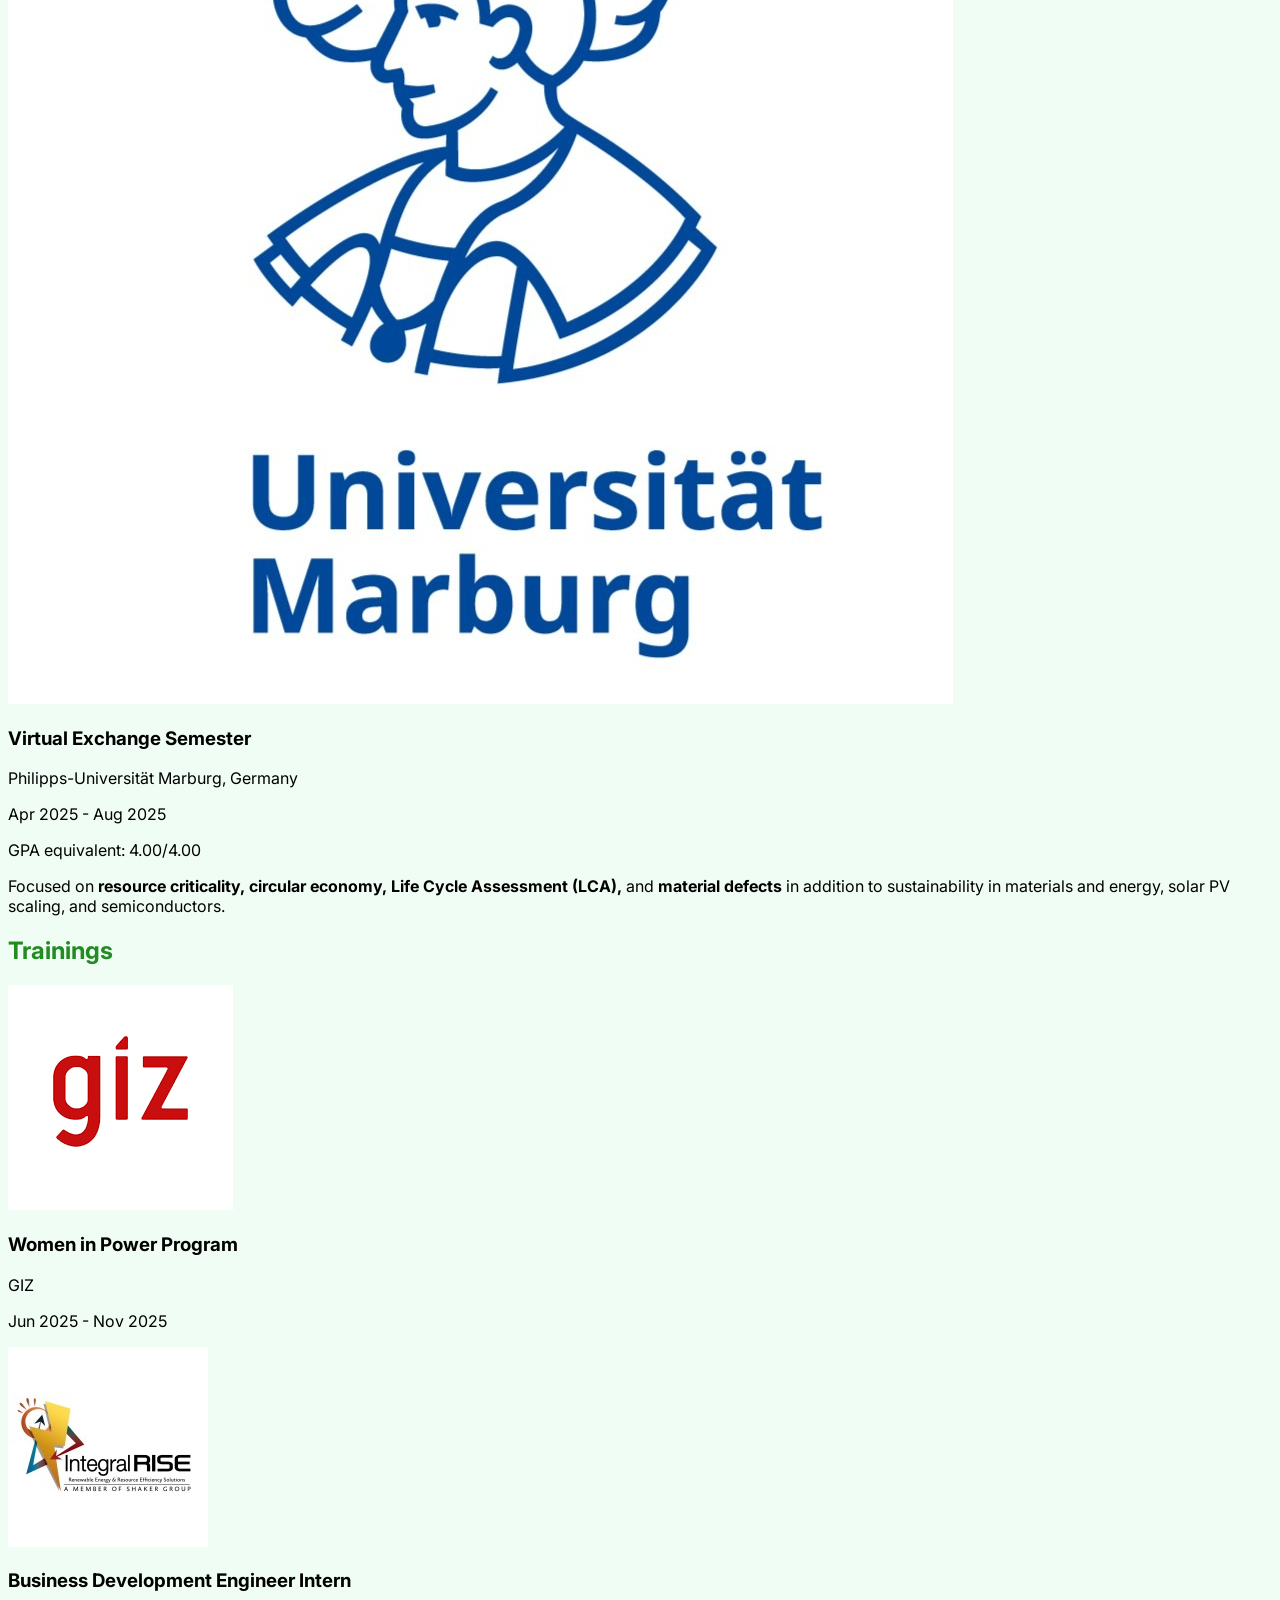
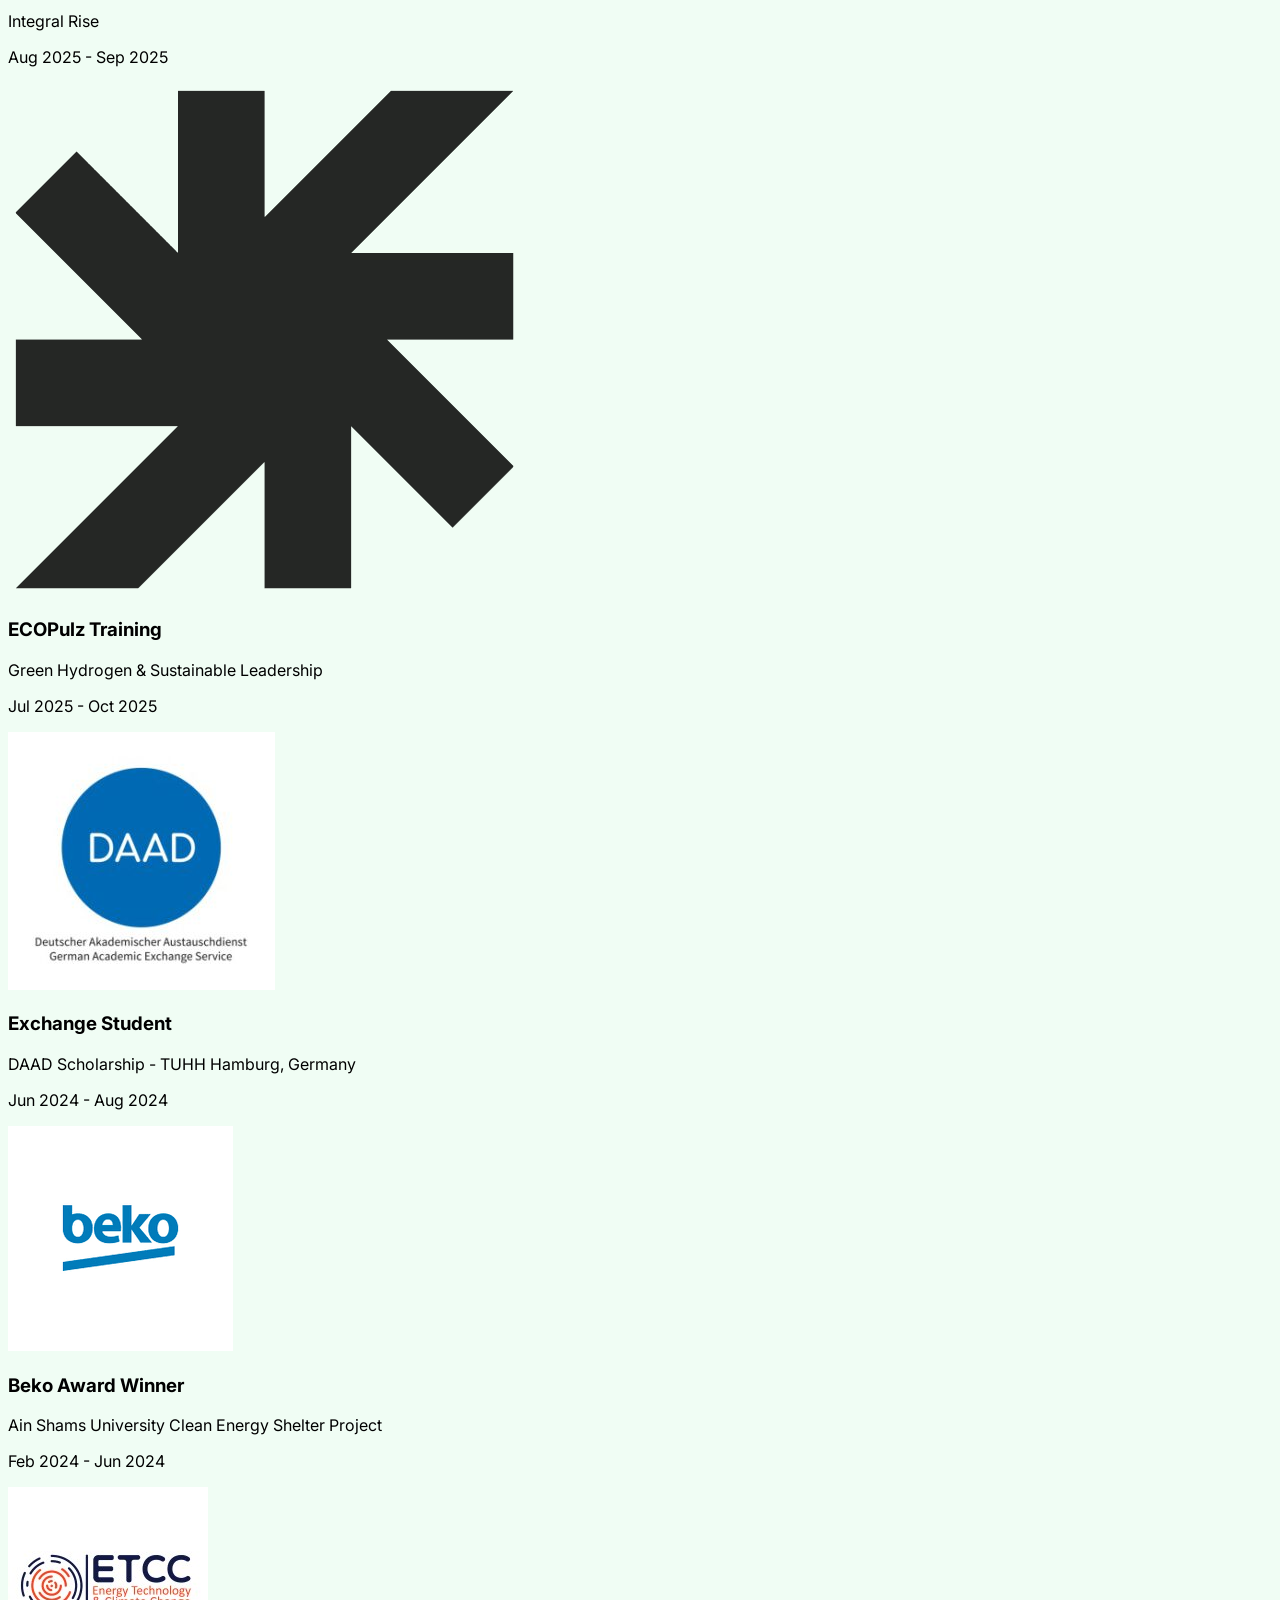
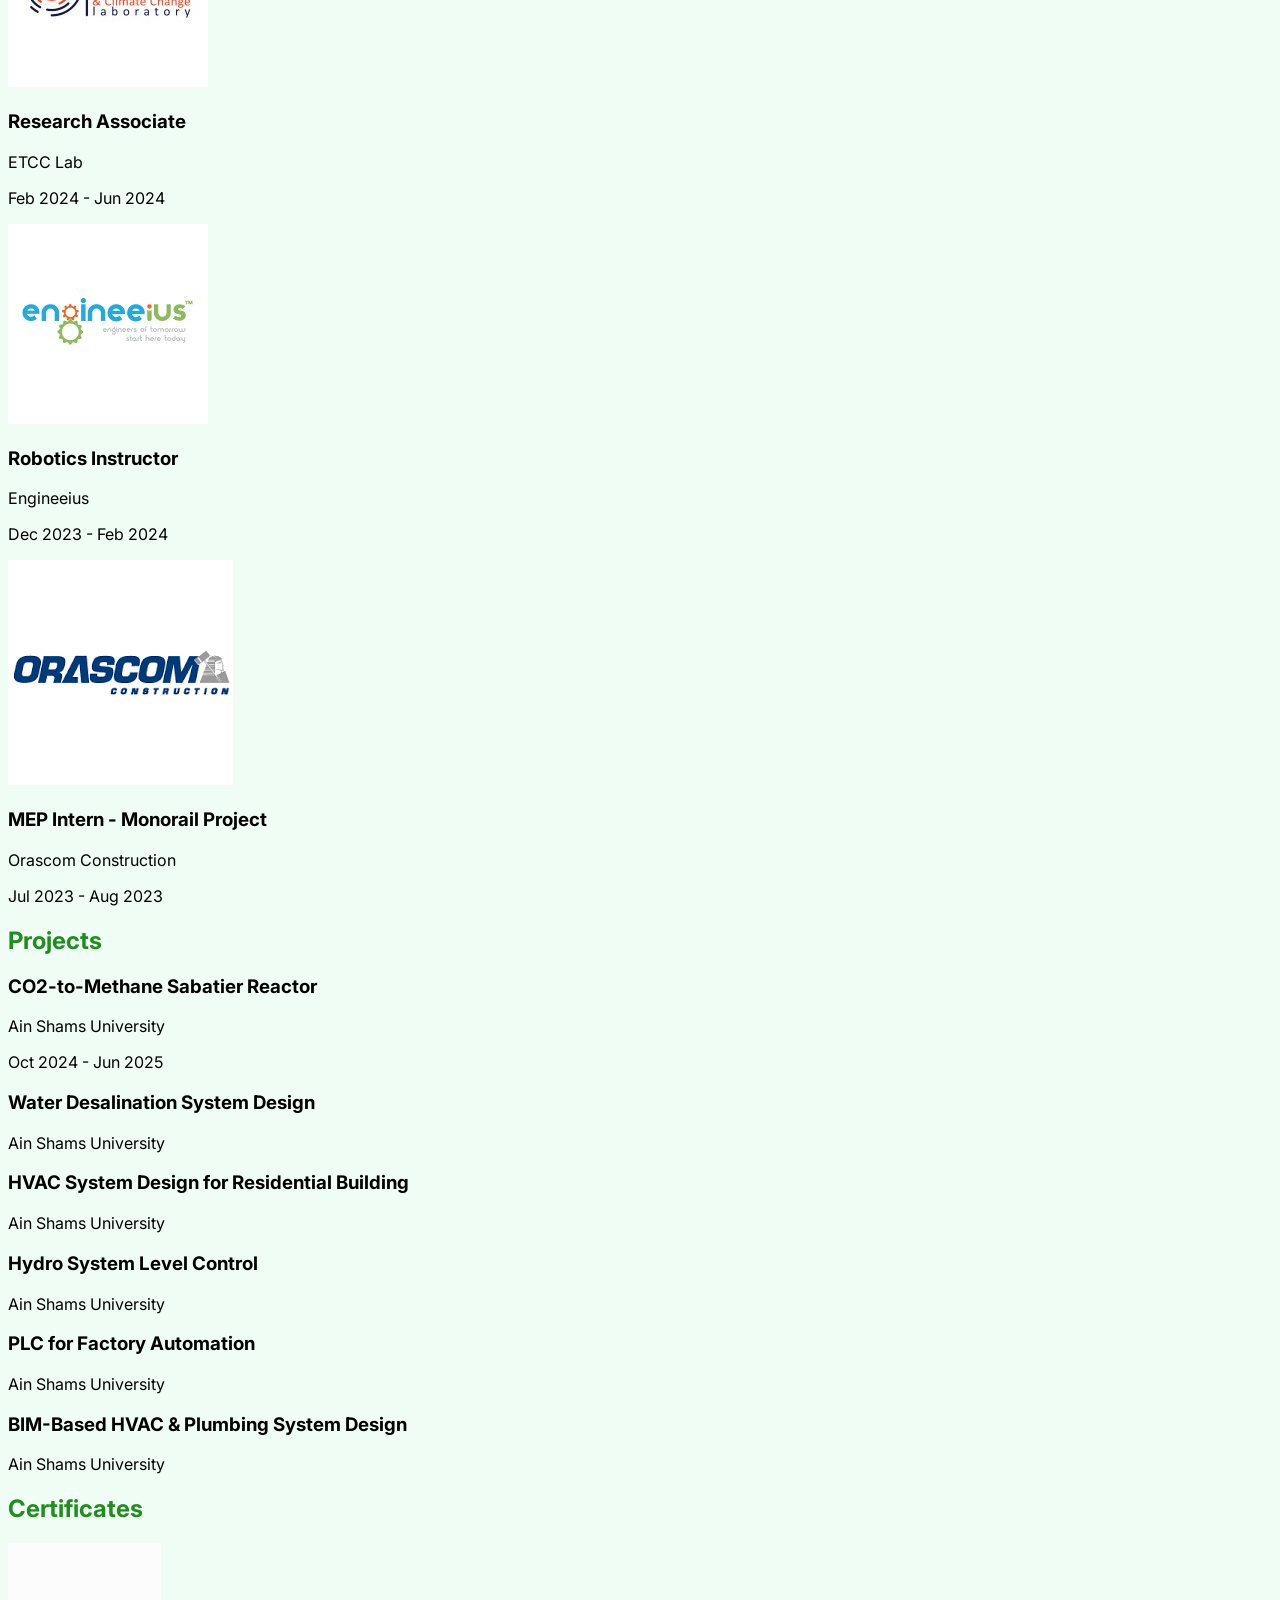
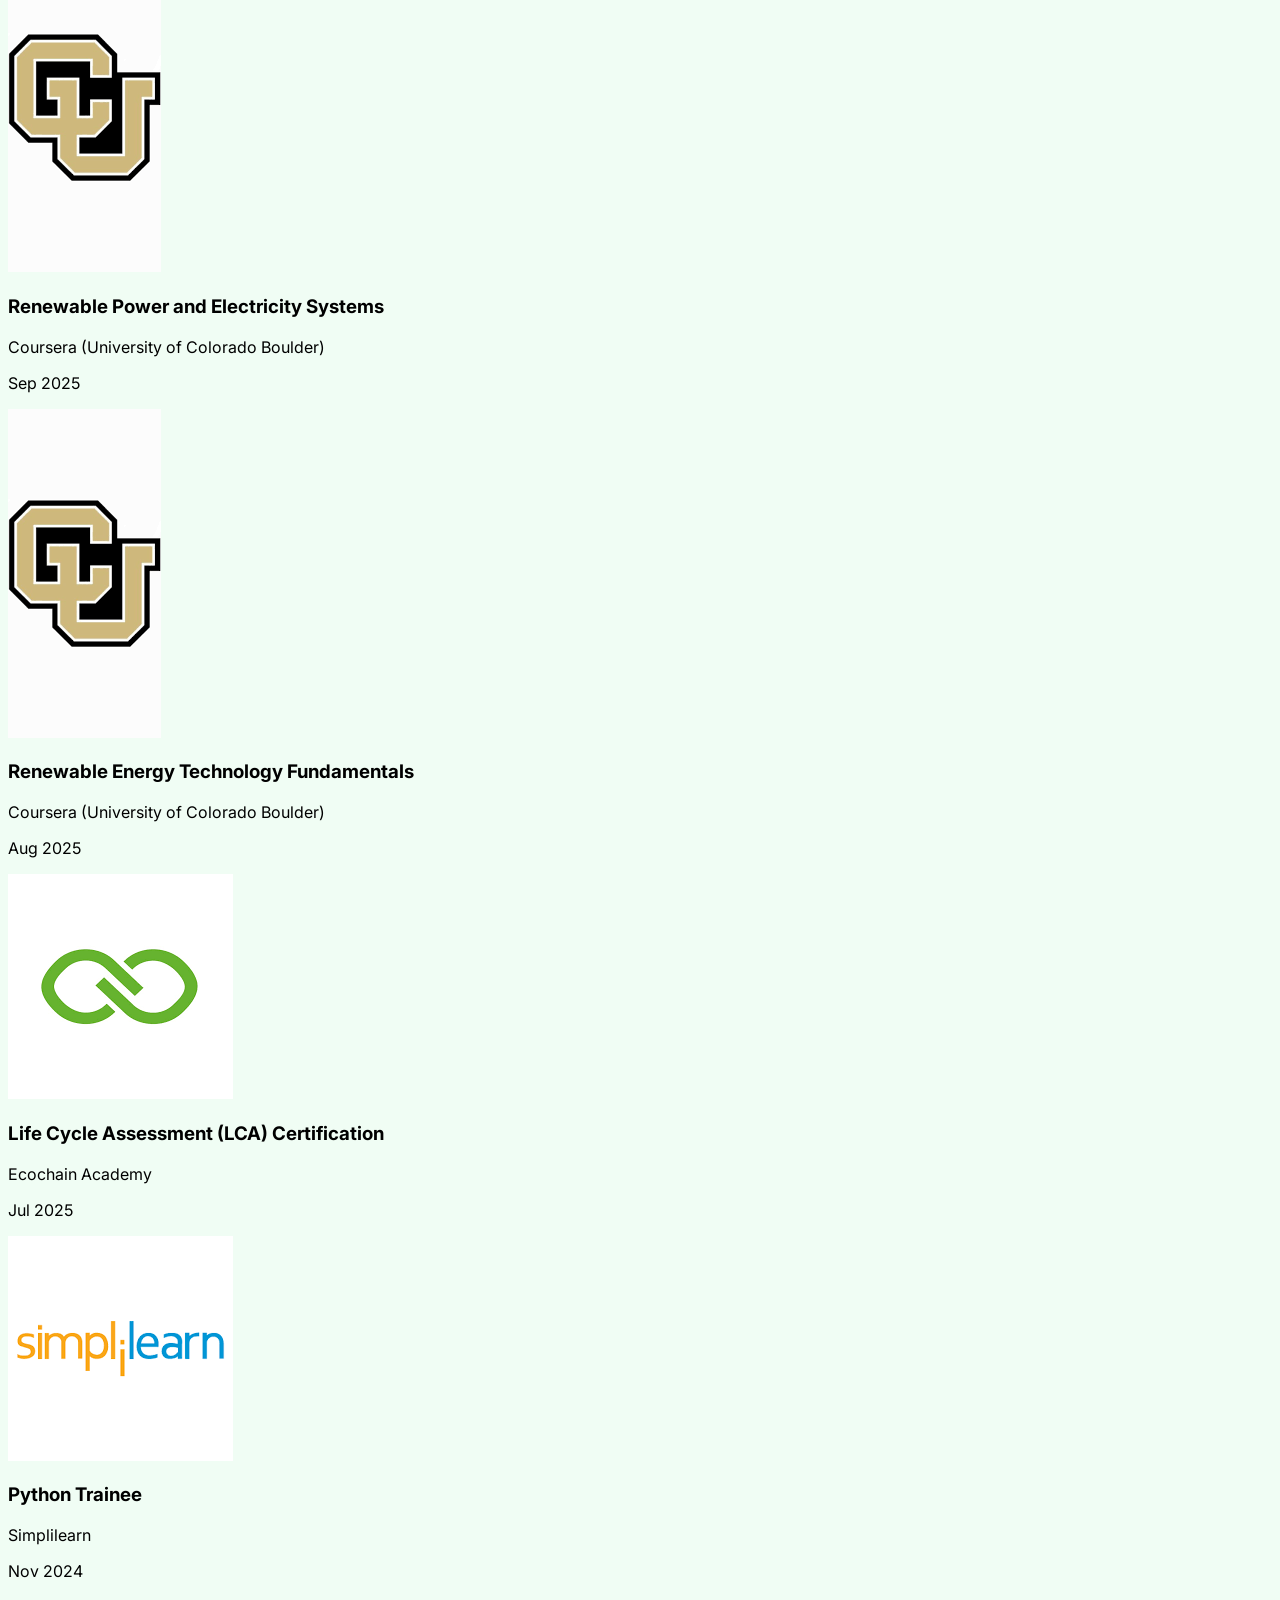
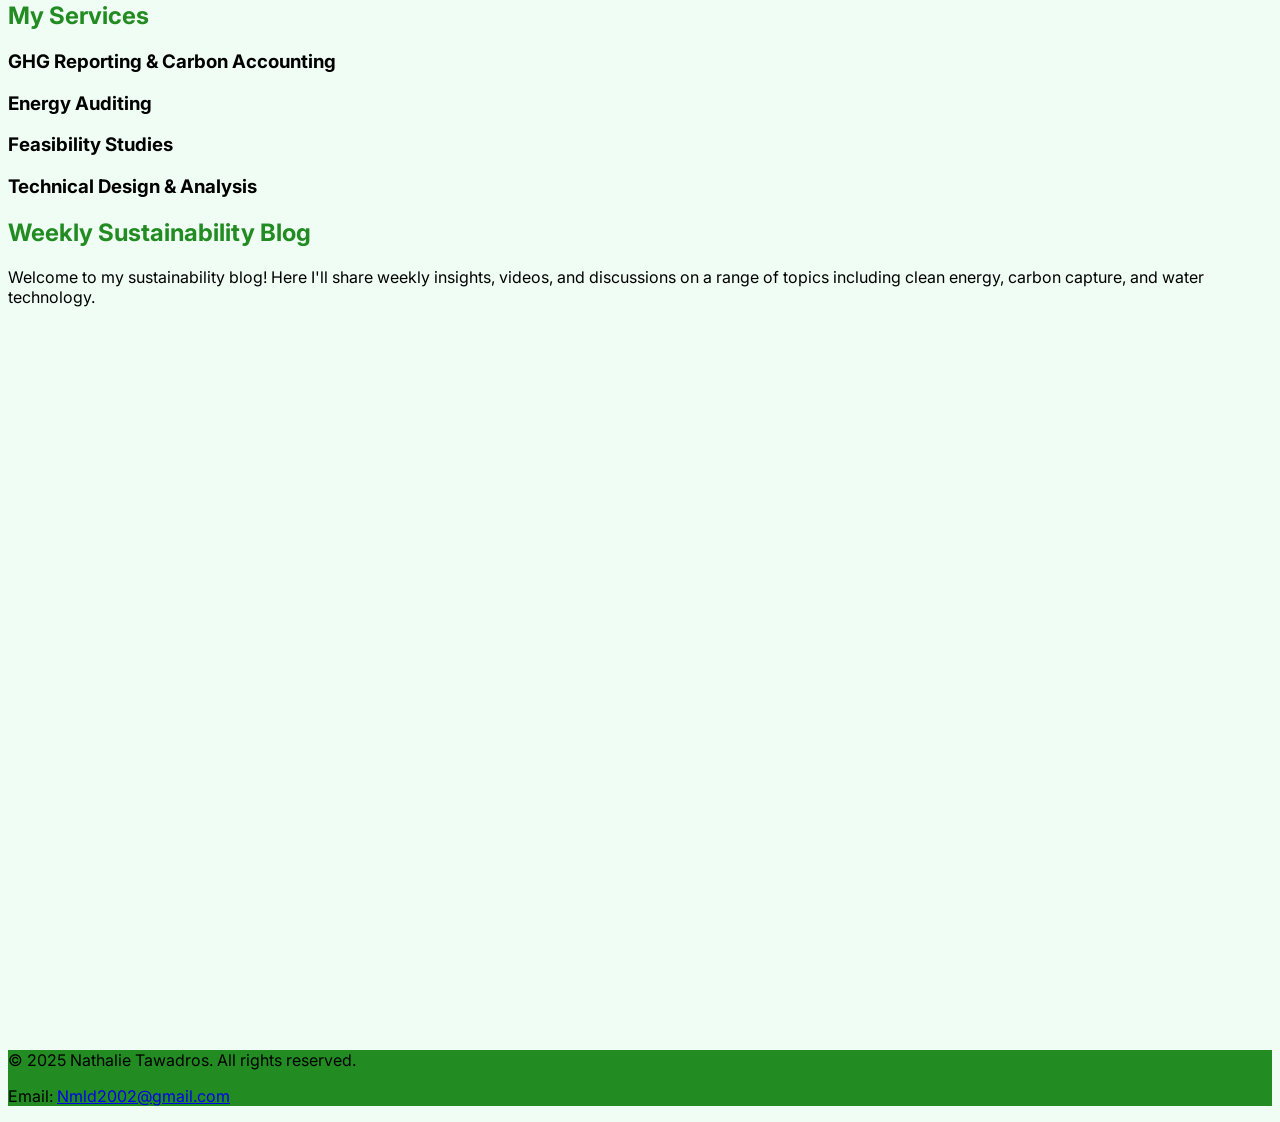
==== commit 6cc15cfa: "Update portfolio.html" ====
--- a/portfolio.html
+++ b/portfolio.html
@@ -129,7 +129,7 @@
                     </h3>
                     <p class="text-gray-600 mt-1">Ain Shams University, Cairo, Egypt</p>
                     <p class="text-sm text-gray-500 mt-1">Sep 2020 - Jun 2025</p>
-                    <p class="text-gray-700 mt-4">Relevant GPA: 3.53/4.0 (last 84 credit hours)</p>
+                    <p class="text-gray-700 mt-4">Relevant GPA: 3.517/4.0 (last 84 credit hours)</p>
                     <p class="text-gray-700 mt-2">Ranked <strong>26 out of 136</strong> students, placing me in the <strong>19th percentile</strong> of my class.</p>
                 </div>
                 <div class="bg-white rounded-xl shadow-lg p-6 border-l-4 border-custom-green flex flex-col items-center text-center">
@@ -398,28 +398,28 @@
             'ghg': {
                 title: "GHG Reporting & Carbon Accounting",
                 details: "The process of measuring, quantifying, and documenting all GHG emissions from an organization's activities and value chain, similar to financial accounting.",
-                imageSrc: "https://www.dropbox.com/scl/fi/qclvkzf7m7febnf7edxnn/_-visual-selection-5.png?rlkey=awe72pzr5t3w3tumjwpa1jpje&st=uemjuav2&dl=1",
+                imageSrc: "images/_- visual selection (5).png",
                 imageAlt: "A visual representation of GHG Reporting & Carbon Accounting.",
                 pdfUrl: "https://www.africau.edu/images/default/sample.pdf"
             },
             'energy-audit': {
                 title: "Energy Auditing",
                 details: "An energy audit is a systematic inspection, survey, and analysis of how energy is used and wasted in a building or facility to identify opportunities for cost reduction and improved energy efficiency.",
-                imageSrc: "https://www.dropbox.com/scl/fi/n2ezy8sco6gprjj5zl52k/_-visual-selection-4.png?rlkey=3kudvsq9l2iscba7ybteexpkg&st=nudn74si&dl=1",
+                imageSrc: "images/_- visual selection (4).png",
                 imageAlt: "A visual representation of an energy audit.",
                 pdfUrl: null
             },
             'feasibility': {
                 title: "Feasibility Studies",
                 details: "A comprehensive analysis conducted to determine if a proposed project or business venture is likely to succeed by exploring its viability from different angles, including technical, economic, and operational perspectives.",
-                imageSrc: "https://www.dropbox.com/scl/fi/zj93ofmkvn5930k2n611h/_-visual-selection-6.png?rlkey=7vwzklen2axvmgikyquj5rt6n&st=itco65ey&dl=1",
+                imageSrc: "images/_- visual selection (6).png",
                 imageAlt: "A visual representation of a feasibility study.",
                 pdfUrl: null
             },
             'technical-design': {
                 title: "Technical Design & Analysis",
                 details: "The process of creating detailed plans and specifications for a system or component to meet specific technical requirements, often involving calculations, simulations, and data-driven analysis to ensure optimal performance and efficiency.",
-                imageSrc: "https://www.dropbox.com/scl/fi/leirft9x79ml5q927q1ay/_-visual-selection-7.png?rlkey=yzn8itwo4np1edv8iywvlnnjx&st=1estiy46&dl=1",
+                imageSrc: "images/_- visual selection (7).png",
                 imageAlt: "A visual representation of technical design and analysis.",
                 pdfUrl: null
             }
@@ -438,3 +438,5 @@
 </body>
 </html>
 
+
+
